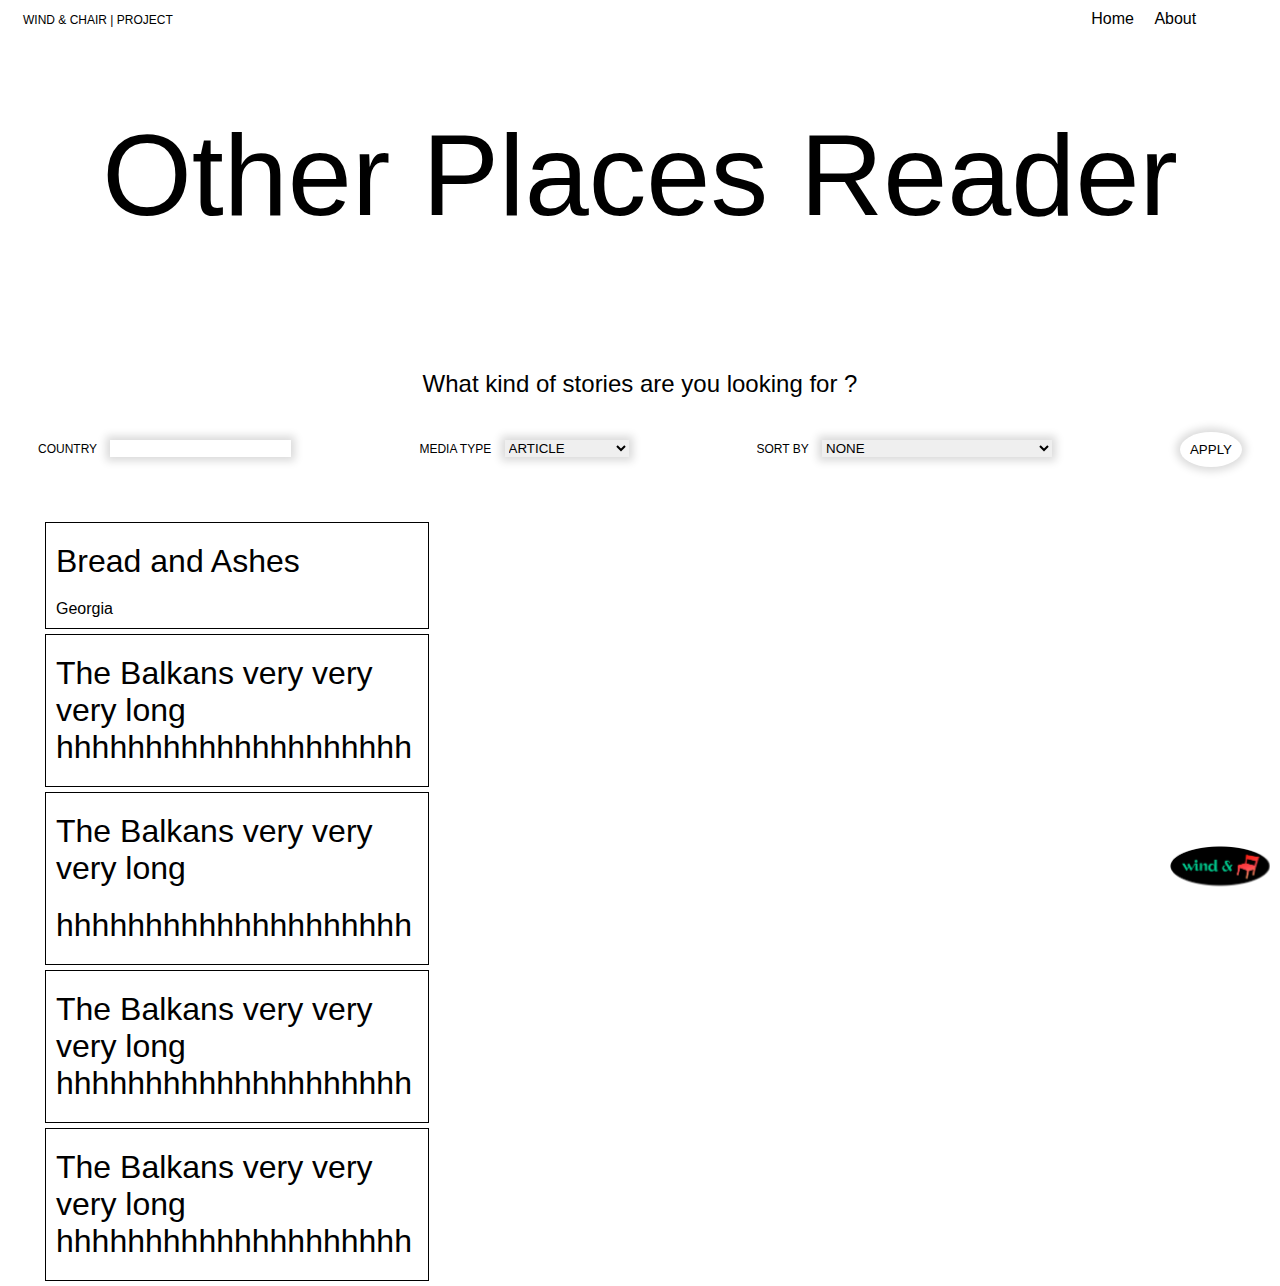
==== index.html @ 9c0546ec "Rename opr-home.html to index.html" ====
<!DOCTYPE html>
<html>


<head>
    <title>Other Places Reader</title>
    <link href="resources/css/webdesignpractice.css" type="text/css" rel="stylesheet">

<body>
    <header>
        <div class="container" id="archive-nav">
            <div class="row">
                <div class="col-xs-6">
                    <small>WIND & CHAIR  |  PROJECT</small>
                </div>
                <div class="col-xs-6">
                    <ul class="right-corner">
                        <li><a href="opr-home.html">Home</a></li>
                        <li><a href="opr-about.html">About</a></li>
                    </ul>
                </div>
            </div>
        </div>
        <div class="archive-title">
            <h1>Other Places Reader</h1>
        </div>
        <div class=logo-button>
            <img src="./resources/abyt-logo-long.png" alt="mini-logo" height=40px>
        </div>
    </header>
    <main>
        <div class="filter-guide">
            <br><h3>What kind of stories are you looking for ?</h3>
        </div>
        <form class="archive-filter">
            <section>
                <label for="filter-country">COUNTRY</label>
                <input type="text" id="filter-country" name="filter-country" list="filter-country-options">
                    <datalist id="filter-country-options">
                        <option value="Georgia"></option>
                        <option value="Algeria"></option>
                        <option value="Russia"></option>
                        <option value="Bosnia and Herzgovina"></option>
                    </datalist>
            </section>            
            <section>
                <label for="filter-media">MEDIA TYPE</label>
                <select name="filter-media">
                    <option value="article">ARTICLE</option>
                    <option value="book">BOOK</option>
                    <option value="magazine">MAGAZINE</option>
                    <option value="website">WEBSITE</option>
                    <option value="photography">PHOTOGRAPHY</option>
                    <option value="video/film">VIDEO/FILM</option>
                </select>
            </section>
            <section>
                <label for="filter-sortby">SORT BY</label>
                <select name="filter-sortby">
                    <option value="no-sorting">NONE</option>
                    <option value="popular-first">POPULAR TO ACADEMIC</option>
                    <option value="academic-first">ACADEMIC TO POPULAR</option>
                    <option value="LIKE">LIKE</option>
                    <option value="new-first">DATE OF PUBLISH: NEW TO OLD</option>
                    <option value="old-first">DATE OF PUBLISH: OLD TO NEW</option>
                </select>
            </section>
            <section>
                <input type="submit" value="APPLY">
            </section>
        </form>                   
        <div class="archive-card-container">
            <div class="archive-card">
               <h2>Bread and Ashes</h2>
               <p> Georgia</p>
            </div>
            <div class="archive-card">
                <div class="archive-card-text">
                    <h2>The Balkans very very very long hhhhhhhhhhhhhhhhhhhh</h2>
                </div>
             </div>
             <div class="archive-card">
                <div class="archive-card-title">
                    <h2>The Balkans very very very long</h2>
                    </div>
                <div class="archive-card-text">
                    <h2>hhhhhhhhhhhhhhhhhhhh</h2>
                </div>
             </div>
             <div class="archive-card">
                <h2>The Balkans very very very long hhhhhhhhhhhhhhhhhhhh</h2>
             </div>
             <div class="archive-card">
                <h2>The Balkans very very very long hhhhhhhhhhhhhhhhhhhh</h2>
             </div>
        </div>

    </main>
    <script
  src="https://code.jquery.com/jquery-3.2.1.min.js"
  integrity="sha256-hwg4gsxgFZhOsEEamdOYGBf13FyQuiTwlAQgxVSNgt4="
  crossorigin="anonymous"></script>
    <script src='./resources/masonry.pkgd.min.js'></script>
    <script>$('.archive-card-container').masonry({
        // options
        percentPosition: true,
        itemSelector: '.archive-card',
      });</script>
</body>
</html>
---- resources/css/webdesignpractice.css ----
* {
    font-family: Arial, Helvetica, sans-serif;
    box-sizing: border-box;
}

html {
    font-size: 16px;
  }

body {
    position: relative;
    top: 32px;
}
/* position-fixed navigation excluded itself out of the main display flow */

h1 {
    font-family: Helvetica;
    font-size: 9vw;
    font-weight: normal;
    text-align: center;
}

h3 {
    font-family: Helvetica;
    font-size: 1.5rem;
    font-weight: normal;
    padding-top: 10px;
    padding-bottom: 10px;
}

h2 {
    font-family: Helvetica;
    font-size: 2rem;
    font-weight: normal;
    padding-top: 10px;
    padding-bottom: 10px;
    margin: 0;
}

p {
    margin: 0;
    padding-top: 10px;
}

small {
    font-size: 0.75rem;
}

.container {
    display: block;
    padding-left: 15px;
    padding-right: 15px;
    padding-top: 10px;
    padding-bottom: 10px;
}

.row {
    display: grid;
    grid-template-columns: repeat(12, 1fr);
    grid-template-rows: auto;
    grid-gap: 20px;
}

.col-xs-12 {
    grid-column: span 12
}
  
.col-xs-11 {
    grid-column: span 11;
}
  
.col-xs-10 {
    grid-column: span 10
}
  
.col-xs-9 {
    grid-column: span 9
  }
  
.col-xs-8 {
    grid-column: span 8
}
  
.col-xs-7 {
    grid-column: span 7
}
  
.col-xs-6 {
    grid-column: span 6
}
  
.col-xs-5 {
  grid-column: span 5
}
  
.col-xs-4 {
    grid-column: span 4
}
  
.col-xs-3 {
    grid-column: span 3
}
  
.col-xs-2 {
    grid-column: span 2
}
  
.col-xs-1 {
    grid-column: span 1
}

.logo-button {
    position: fixed;
    bottom: 10px;
    right: 10px;
    z-index: 10;
}

#archive-nav {
    position: fixed;
    top: 0;
    width: 94%;
    margin: auto;
    background-color: white;
    z-index: 10;
}

.right-corner {
    float: right;
}

.filter-guide {
    text-align: center;
}

ul {
    margin: 0;
}

li {
    display: inline;
    text-align: center;
    padding-left: 16px;
}

a{
    color:black;
    text-decoration: none;
}

.archive-title {
    position: relative;
}

form {
    display: flex;
    margin-bottom: 50px;
    margin-top: 20px;
    padding-left: 10px;
    padding-right: 10px;
    justify-content: space-between;
    font-size: 0.75rem;
}

form section{
    display: inline-block;
    padding-right: 20px;
    padding-left: 20px;
   /* background-color: aquamarine;*/
    vertical-align: bottom;
}

label {
    padding-right: 10px;
}

@media only screen and (max-width: 768px ) {
    form{
        display: block;
    }
    form section{
        display: block;
        padding-bottom: 20px;
        text-align: center;
    }
}

input[type=text] {
    margin: 8px 0;
    border: 0;
    box-shadow:0 0 8px 4px rgba(0,0,0,0.15)
    /*8border-bottom: 1px solid;*/
}

select {
    margin: 8px 0;
    border: 0;
    box-shadow:0 0 8px 4px rgba(0,0,0,0.15)
}

.archive-card-container {
    max-width: 1200px;
    width: 100%;
    margin: auto;
    overflow: hidden;
}

.archive-card {

    border: 1.5px solid black;
    /*box-shadow:0 0 8px 4px rgba(0,0,0,0.15);*/
    width: 32%;
    margin: 5px;
    padding: 10px;
}

@media screen and (max-width: 768px) {
    .archive-card {width: 48%;}
}

@media screen and (max-width: 414px) {
    .archive-card {width: 96%;}
}

.archive-card-title {
}

.archive-card-text{
    word-wrap: break-word;
}

input[type=submit] {

    /* remove default behavior */
    appearance:none;
    -webkit-appearance:none;
  
    /* usual styles */
    padding:10px;
    border:none;
    box-shadow:0 0 8px 4px rgba(0,0,0,0.15);
    background-color: white;
    border-radius: 100%; 
  }

  input[type=text]:focus {
    outline: none;
    box-shadow: 0px 0px 10px rgb(13, 224, 161);
  }
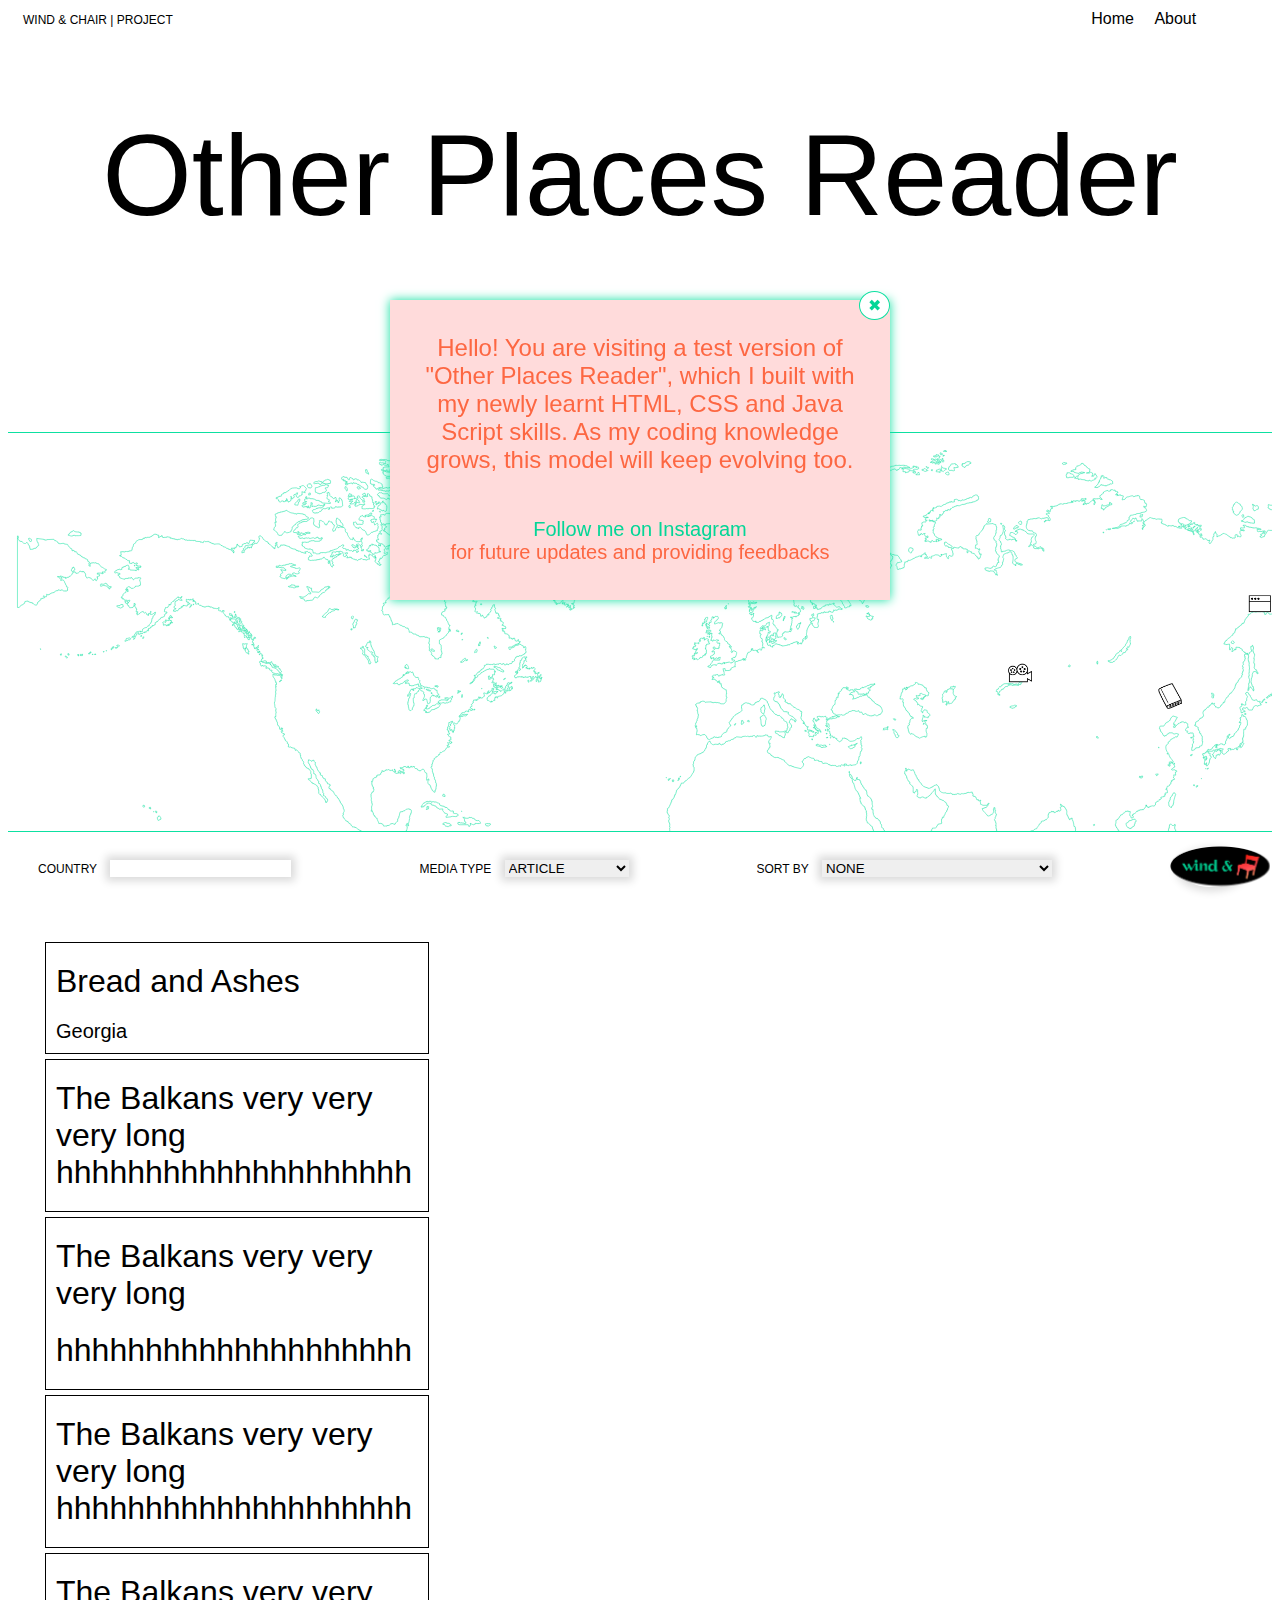
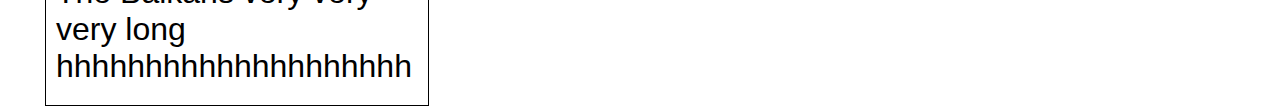
==== commit ed452d8d: "rename" ====
--- a/index.html
+++ b/index.html
@@ -4,7 +4,7 @@
 
 <head>
     <title>Other Places Reader</title>
-    <link href="resources/css/webdesignpractice.css" type="text/css" rel="stylesheet">
+    <link href="./resources/css/webdesignpractice.css" type="text/css" rel="stylesheet">
 
 <body>
     <header>
@@ -24,13 +24,32 @@
         <div class="archive-title">
             <h1>Other Places Reader</h1>
         </div>
+
+        <div id="notice">
+            <a href="#" id="close-button">&#10006;</a>
+            <h3>Hello! You are visiting a test version of "Other Places Reader", which I built with my newly learnt HTML, CSS and Java Script skills. As my coding knowledge grows, this model will keep evolving too.</h3>
+            <p> <a href="https://www.instagram.com/isnotsong">Follow me on Instagram</a>
+                <br>for future updates and providing feedbacks</p>
+        </div>
+
         <div class=logo-button>
             <img src="./resources/abyt-logo-long.png" alt="mini-logo" height=40px>
         </div>
+
     </header>
+
     <main>
         <div class="filter-guide">
             <br><h3>What kind of stories are you looking for ?</h3>
+        </div>
+        <div class="archive-map">
+            <div class="map-wrapper">
+            <img src="./resources/WORLDMAP-ABYT_MACDADDY-WORLD.svg" alt="world-map" height="1000px">
+            <img class="map-marker" src="./resources/mapmarker-04.png" height="20px" style="top:160px; right:0px;">
+            <img class="map-marker" src="./resources/mapmarker-03.png" height="20px" style="top:230px; right:240px;">
+            <img class="map-marker" src="./resources/mapmarker-book.png" height="26px" style="top:250px; right:90px;">
+            <img class="map-marker" src="./resources/mapmarker-image.png" height="20px" style="top:320px; right:-100px;">
+            </div>
         </div>
         <form class="archive-filter">
             <section>
@@ -96,6 +115,7 @@
         </div>
 
     </main>
+    <script src="./resources/aby-script.js"></script> 
     <script
   src="https://code.jquery.com/jquery-3.2.1.min.js"
   integrity="sha256-hwg4gsxgFZhOsEEamdOYGBf13FyQuiTwlAQgxVSNgt4="
@@ -107,4 +127,4 @@
         itemSelector: '.archive-card',
       });</script>
 </body>
-</html>
+</html>--- a/resources/css/webdesignpractice.css
+++ b/resources/css/webdesignpractice.css
@@ -40,10 +40,60 @@
 p {
     margin: 0;
     padding-top: 10px;
+    font-size: 1.25rem;
 }
 
 small {
     font-size: 0.75rem;
+}
+
+#notice {
+    display: block;
+    height: 300px;
+    width: 500px;
+    background-color: rgb(255, 219, 219);
+    color: rgb(253, 103, 66);
+    text-align: center;
+    padding: 0px 20px 30px;
+    z-index: 10;
+    position: fixed;
+    top: 50%;
+    left: 50%;
+    transform: translate(-50%, -50%);
+    box-shadow: 0px 0px 10px rgb(13, 224, 161);
+
+}
+
+#close-button {
+    position: absolute;
+    background-color: white;
+    padding: 4px 8px;
+    right: 0;
+    margin-left: -10px;
+    margin-top: -9px;
+    border-radius: 50%;
+    border: 1px solid rgb(13, 224, 161);
+    color: white;
+}
+
+#notice a {
+    color: rgb(4, 214, 151);
+}
+
+.archive-map {
+    overflow: scroll;
+    height: 400px;
+    border-top: 1px solid rgb(13, 224, 161);
+    border-bottom: 1px solid rgb(13, 224, 161);
+    margin: 20px 0;
+}
+
+.map-wrapper {
+    position: relative;
+}
+
+.map-marker {
+    position: absolute;
 }
 
 .container {
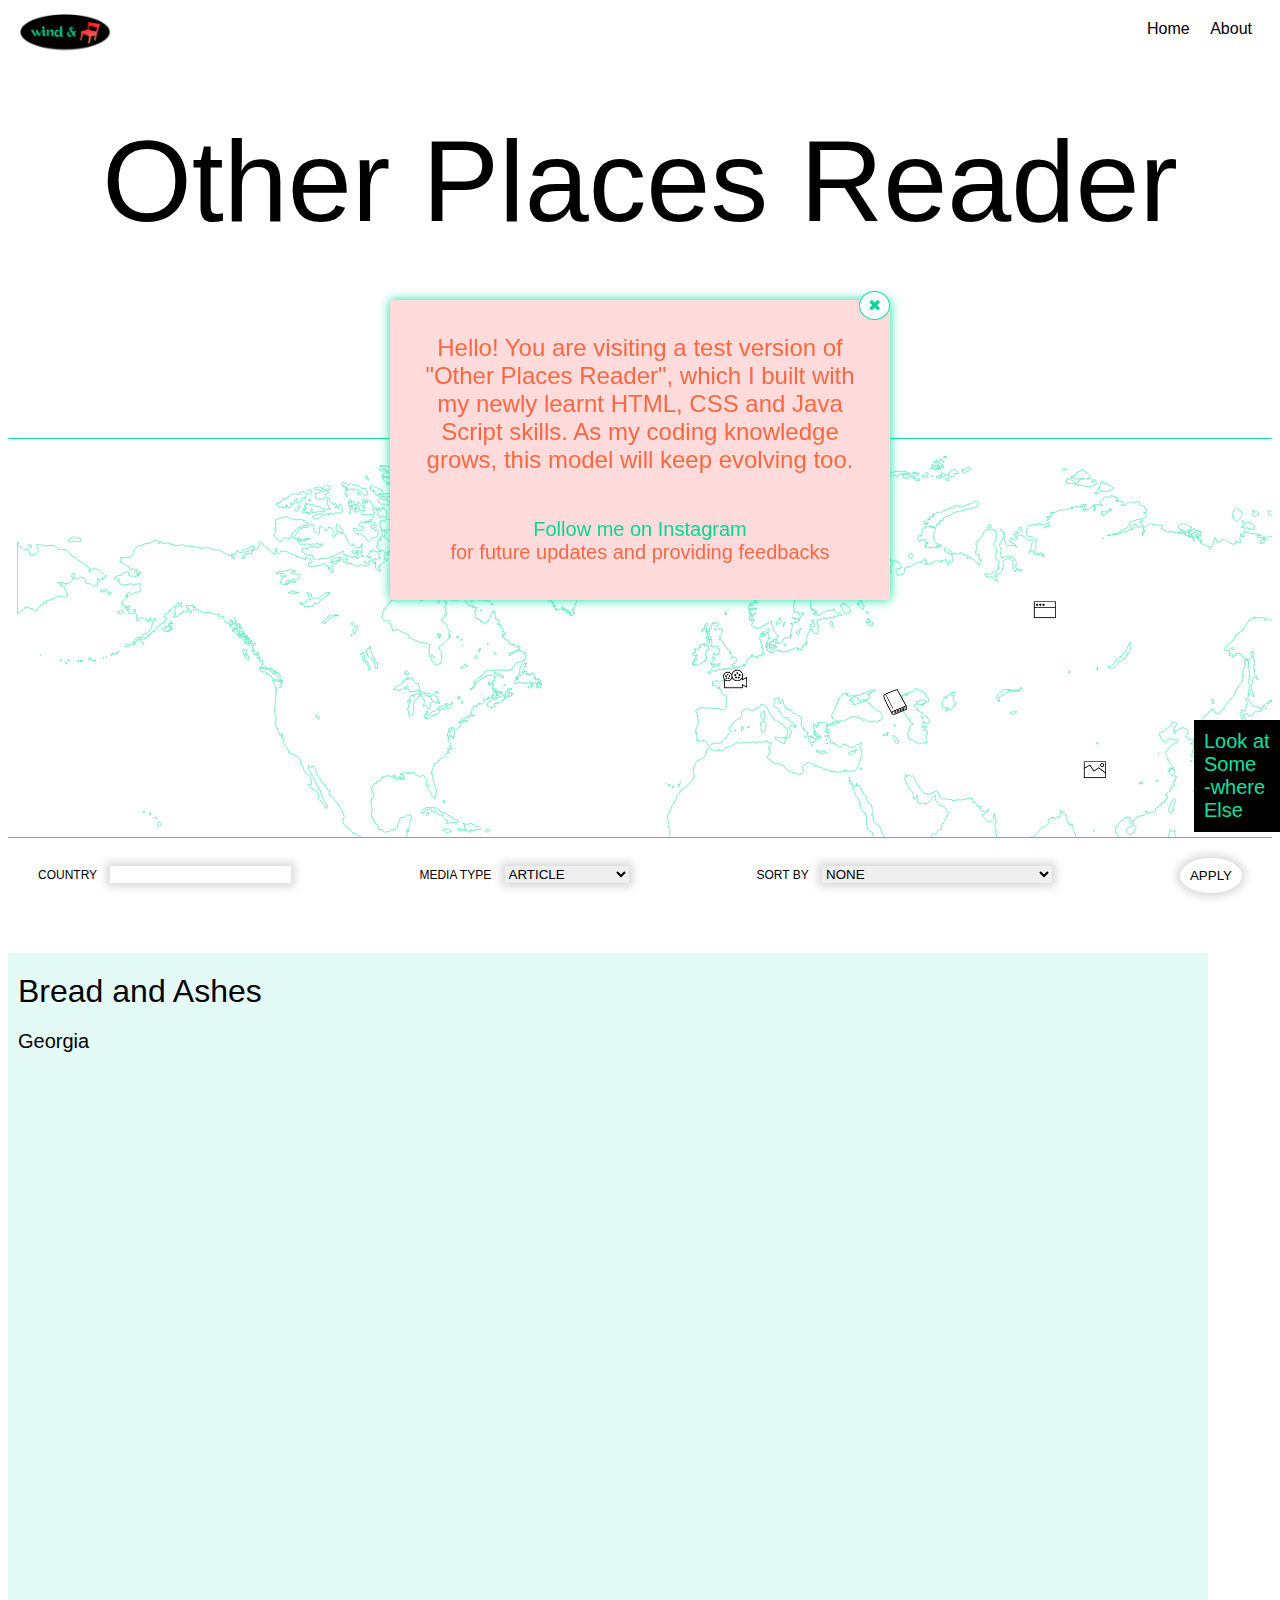
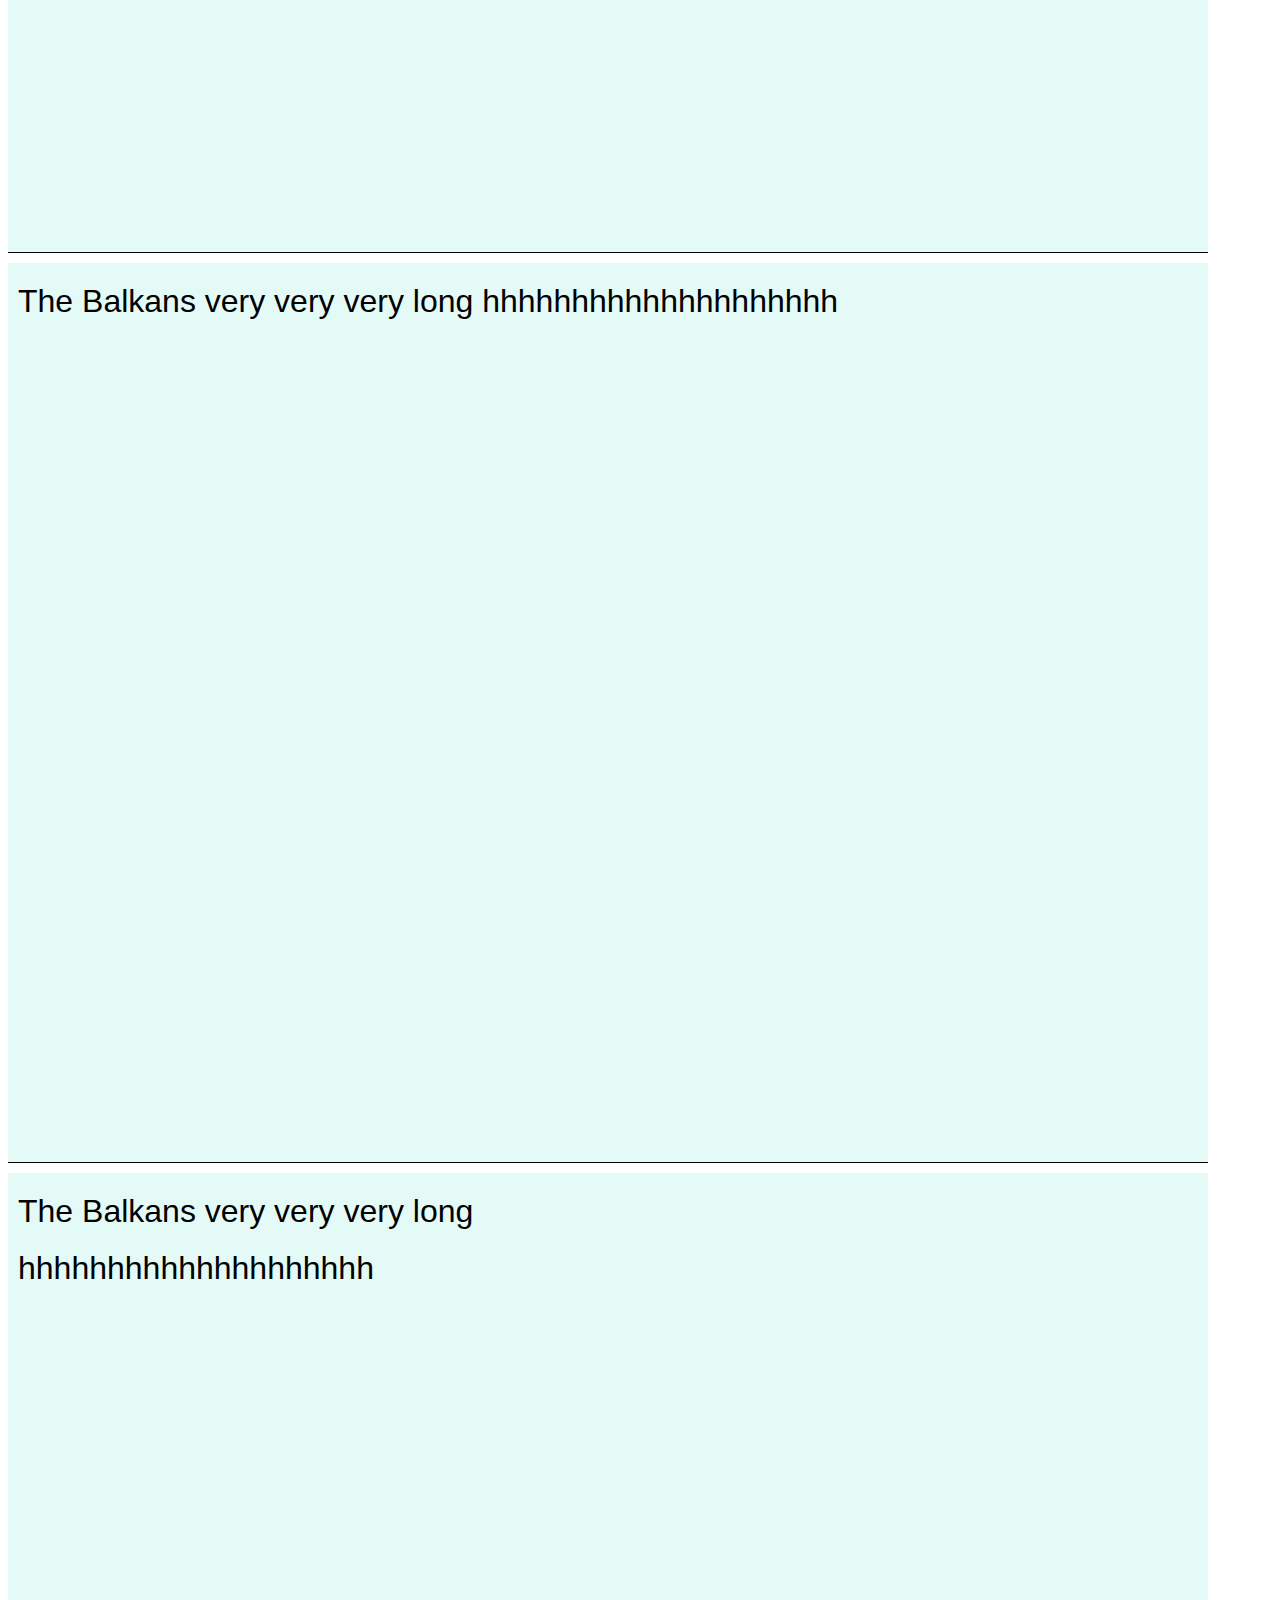
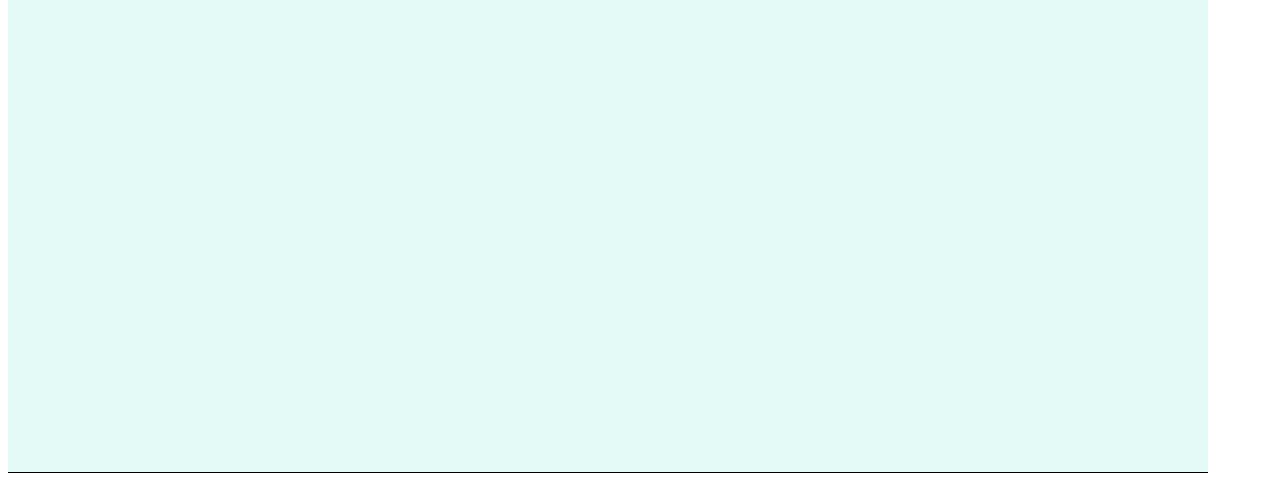
==== commit 48d1fee5: "sidebar" ====
--- a/index.html
+++ b/index.html
@@ -7,20 +7,19 @@
     <link href="./resources/css/webdesignpractice.css" type="text/css" rel="stylesheet">
 
 <body>
+
     <header>
-        <div class="container" id="archive-nav">
-            <div class="row">
-                <div class="col-xs-6">
-                    <small>WIND & CHAIR  |  PROJECT</small>
-                </div>
-                <div class="col-xs-6">
-                    <ul class="right-corner">
-                        <li><a href="opr-home.html">Home</a></li>
-                        <li><a href="opr-about.html">About</a></li>
-                    </ul>
-                </div>
-            </div>
+        <div id=logo-button>
+            <img src="./resources/abyt-logo-long.png" alt="mini-logo" height=36px>
         </div>
+        
+        <div class="archive-nav">
+            <ul>
+                <li><a href="opr-home.html">Home</a></li>
+                <li><a href="opr-about.html">About</a></li>
+            </ul>
+        </div>
+
         <div class="archive-title">
             <h1>Other Places Reader</h1>
         </div>
@@ -30,11 +29,7 @@
             <h3>Hello! You are visiting a test version of "Other Places Reader", which I built with my newly learnt HTML, CSS and Java Script skills. As my coding knowledge grows, this model will keep evolving too.</h3>
             <p> <a href="https://www.instagram.com/isnotsong">Follow me on Instagram</a>
                 <br>for future updates and providing feedbacks</p>
-        </div>
-
-        <div class=logo-button>
-            <img src="./resources/abyt-logo-long.png" alt="mini-logo" height=40px>
-        </div>
+        </div> 
 
     </header>
 
@@ -45,10 +40,10 @@
         <div class="archive-map">
             <div class="map-wrapper">
             <img src="./resources/WORLDMAP-ABYT_MACDADDY-WORLD.svg" alt="world-map" height="1000px">
-            <img class="map-marker" src="./resources/mapmarker-04.png" height="20px" style="top:160px; right:0px;">
-            <img class="map-marker" src="./resources/mapmarker-03.png" height="20px" style="top:230px; right:240px;">
-            <img class="map-marker" src="./resources/mapmarker-book.png" height="26px" style="top:250px; right:90px;">
-            <img class="map-marker" src="./resources/mapmarker-image.png" height="20px" style="top:320px; right:-100px;">
+            <img class="map-marker" src="./resources/mapmarker-web.png" height="20px" style="top:160px; right:400px;">
+            <img class="map-marker" src="./resources/mapmarker-film.png" height="20px" style="top:230px; left:715px;">
+            <img class="map-marker" src="./resources/mapmarker-book.png" height="26px" style="top:250px; right:550px;">
+            <img class="map-marker" src="./resources/mapmarker-image.png" height="20px" style="top:320px; right:350px;">
             </div>
         </div>
         <form class="archive-filter">
@@ -87,17 +82,30 @@
             <section>
                 <input type="submit" value="APPLY">
             </section>
-        </form>                   
+        </form>  
+
+        <div id="side-home" class="toggle">
+            <div class="side-home">
+                <h2>Other Places Reader</h2>
+            </div>
+            <div id="side-home-bookmark">
+                <p>Look at Some<br>-where Else</p>
+            </div>
+        </div>
+
         <div class="archive-card-container">
+
             <div class="archive-card">
                <h2>Bread and Ashes</h2>
                <p> Georgia</p>
             </div>
+
             <div class="archive-card">
                 <div class="archive-card-text">
                     <h2>The Balkans very very very long hhhhhhhhhhhhhhhhhhhh</h2>
                 </div>
              </div>
+
              <div class="archive-card">
                 <div class="archive-card-title">
                     <h2>The Balkans very very very long</h2>
@@ -106,12 +114,7 @@
                     <h2>hhhhhhhhhhhhhhhhhhhh</h2>
                 </div>
              </div>
-             <div class="archive-card">
-                <h2>The Balkans very very very long hhhhhhhhhhhhhhhhhhhh</h2>
-             </div>
-             <div class="archive-card">
-                <h2>The Balkans very very very long hhhhhhhhhhhhhhhhhhhh</h2>
-             </div>
+
         </div>
 
     </main>
@@ -120,11 +123,20 @@
   src="https://code.jquery.com/jquery-3.2.1.min.js"
   integrity="sha256-hwg4gsxgFZhOsEEamdOYGBf13FyQuiTwlAQgxVSNgt4="
   crossorigin="anonymous"></script>
-    <script src='./resources/masonry.pkgd.min.js'></script>
+
+  <script>
+      function toggle() {
+   $("#side-home").toggleClass("toggle") 
+    }
+    $("#side-home-bookmark").on("click", toggle);
+
+  </script>
+
+   <!---- <script src='./resources/masonry.pkgd.min.js'></script>
     <script>$('.archive-card-container').masonry({
         // options
         percentPosition: true,
         itemSelector: '.archive-card',
-      });</script>
+      });</script> --->
 </body>
 </html>--- a/resources/css/webdesignpractice.css
+++ b/resources/css/webdesignpractice.css
@@ -7,10 +7,6 @@
     font-size: 16px;
   }
 
-body {
-    position: relative;
-    top: 32px;
-}
 /* position-fixed navigation excluded itself out of the main display flow */
 
 h1 {
@@ -61,6 +57,7 @@
     left: 50%;
     transform: translate(-50%, -50%);
     box-shadow: 0px 0px 10px rgb(13, 224, 161);
+    z-index: 11;
 
 }
 
@@ -90,10 +87,48 @@
 
 .map-wrapper {
     position: relative;
+    width: 1449px;
+    height: 1000px;
 }
 
 .map-marker {
     position: absolute;
+}
+
+#side-home {
+    display: block;
+    position: fixed;
+    top: 0;
+    right:0;
+    z-index: 10;
+    transform: translate3d(0,0,0);
+    transition: 300ms transform ease-in-out;
+}
+
+.toggle#side-home {
+    transform: translate3d(360px,0,0);
+}
+
+.side-home {
+    position: absolute;
+    top: 0;
+    right:0;
+    height: 100vh;
+    width: 360px;
+    background-color: rgb(154, 231, 195);
+    padding: 20px 14px;
+}
+
+#side-home-bookmark {
+    position: absolute;
+    top: 80vh;
+    right: 360px;
+    height: 112px;
+    width: 86px;
+    background-color: black;
+    color: rgb(13, 224, 161);
+    padding: 0px 10px;
+    word-wrap: break-word;
 }
 
 .container {
@@ -159,24 +194,24 @@
     grid-column: span 1
 }
 
-.logo-button {
+#logo-button {
     position: fixed;
-    bottom: 10px;
-    right: 10px;
+    top: 14px;
+    left: 20px;
+    margin-right:20px;
+    vertical-align: sub;
     z-index: 10;
 }
 
-#archive-nav {
-    position: fixed;
-    top: 0;
-    width: 94%;
-    margin: auto;
-    background-color: white;
-    z-index: 10;
-}
-
-.right-corner {
-    float: right;
+.archive-nav {
+    display: block;
+    text-align:right;
+    margin: 20px 20px;
+}
+
+.archive-title {
+    position: relative;
+    margin: 0 auto;
 }
 
 .filter-guide {
@@ -196,10 +231,6 @@
 a{
     color:black;
     text-decoration: none;
-}
-
-.archive-title {
-    position: relative;
 }
 
 form {
@@ -251,29 +282,27 @@
 .archive-card-container {
     max-width: 1200px;
     width: 100%;
-    margin: auto;
+    margin: 0 0;
     overflow: hidden;
 }
 
 .archive-card {
-
-    border: 1.5px solid black;
-    /*box-shadow:0 0 8px 4px rgba(0,0,0,0.15);*/
-    width: 32%;
-    margin: 5px;
+    border-bottom: 1.5px solid black;
+    background-color: rgb(228, 250, 246);
+    width: 100%;
+    margin: 10px 0;
     padding: 10px;
-}
-
-@media screen and (max-width: 768px) {
+    height: 100vh;
+}
+
+/*@media screen and (max-width: 768px) {
     .archive-card {width: 48%;}
 }
 
 @media screen and (max-width: 414px) {
     .archive-card {width: 96%;}
-}
-
-.archive-card-title {
-}
+}*/
+
 
 .archive-card-text{
     word-wrap: break-word;
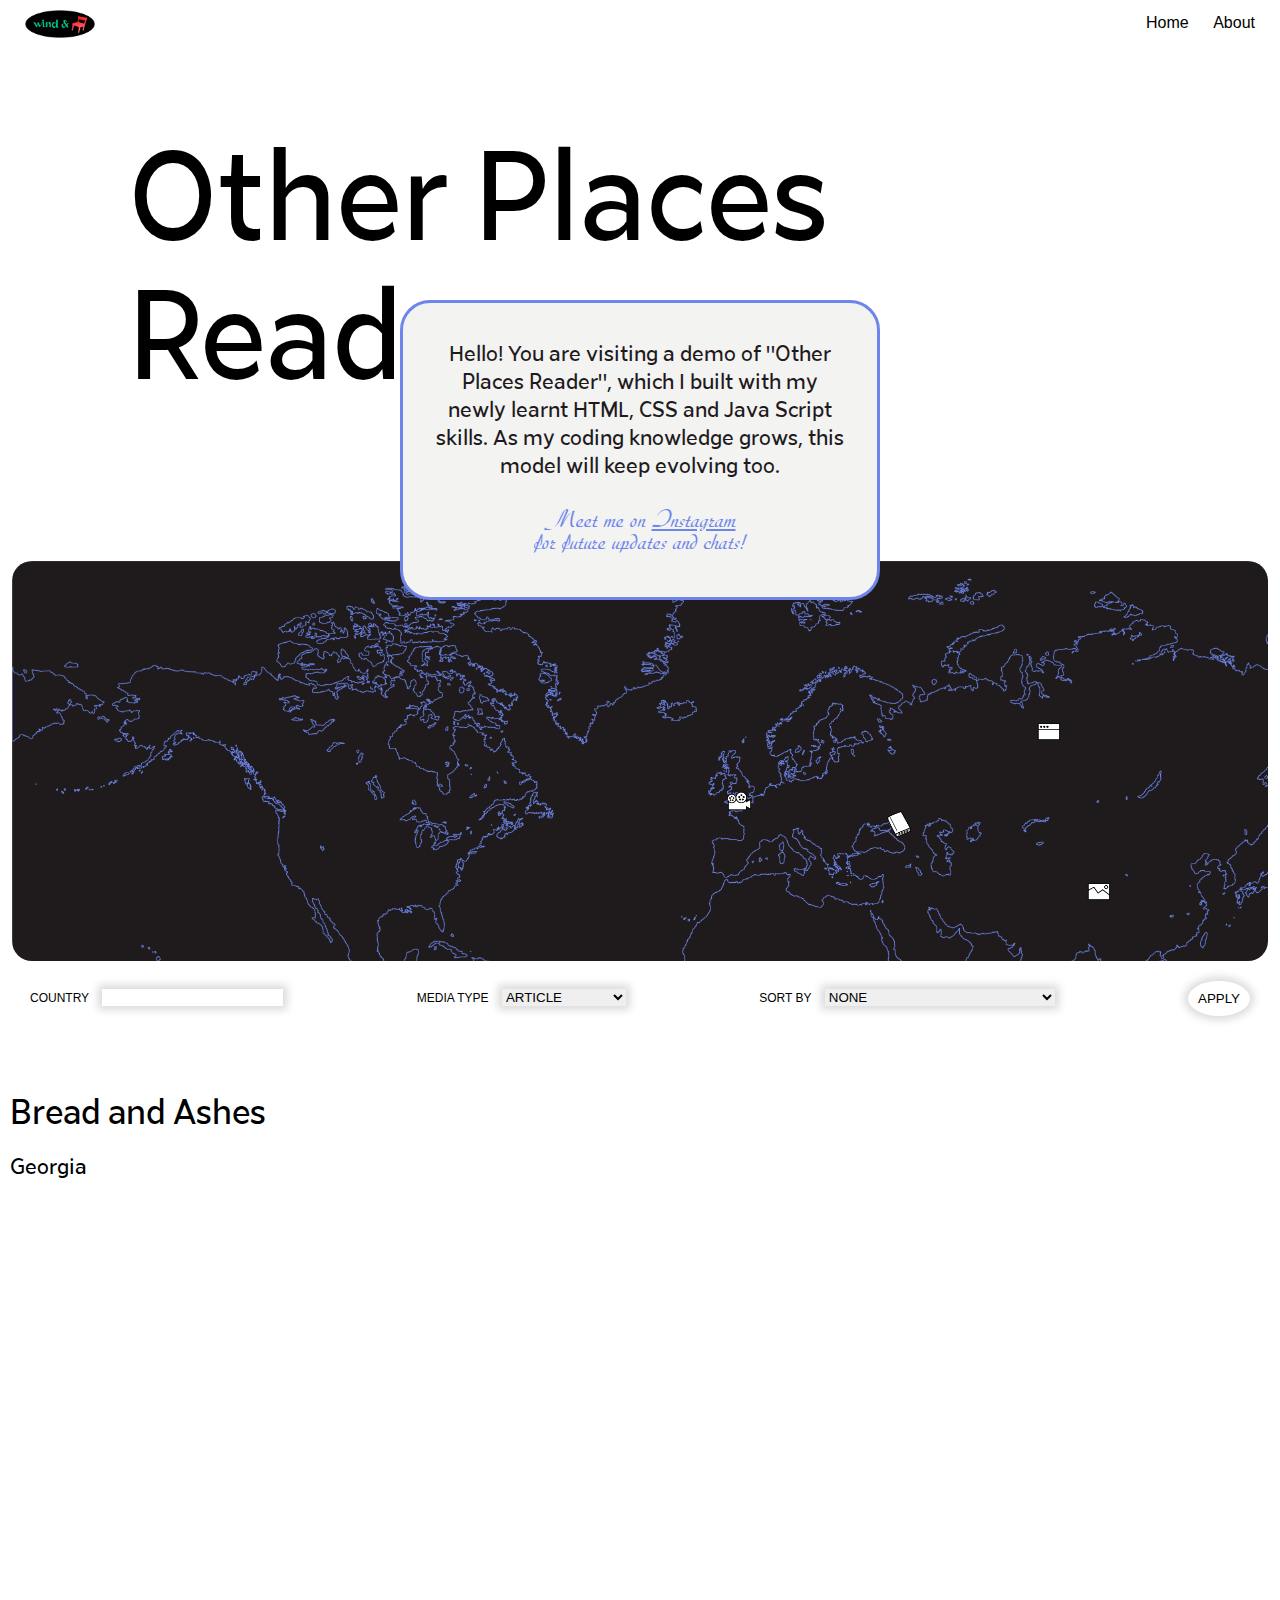
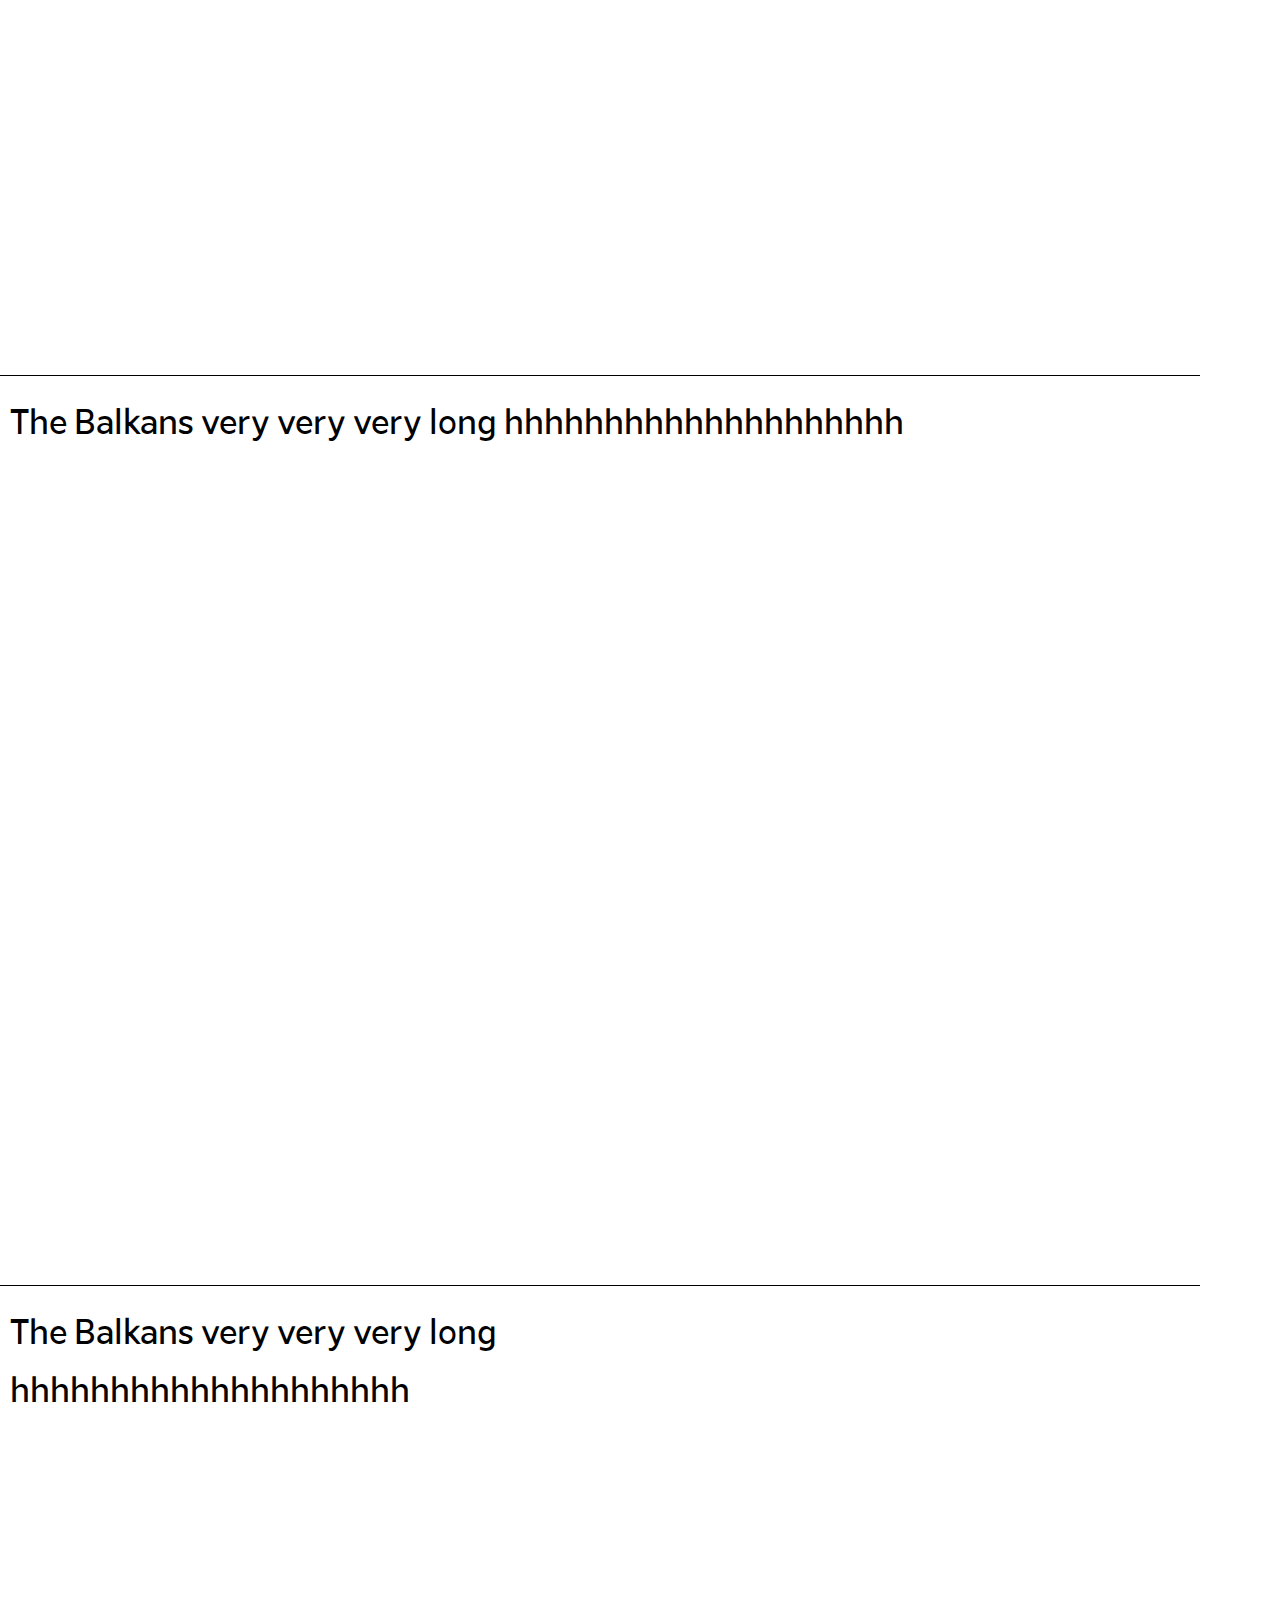
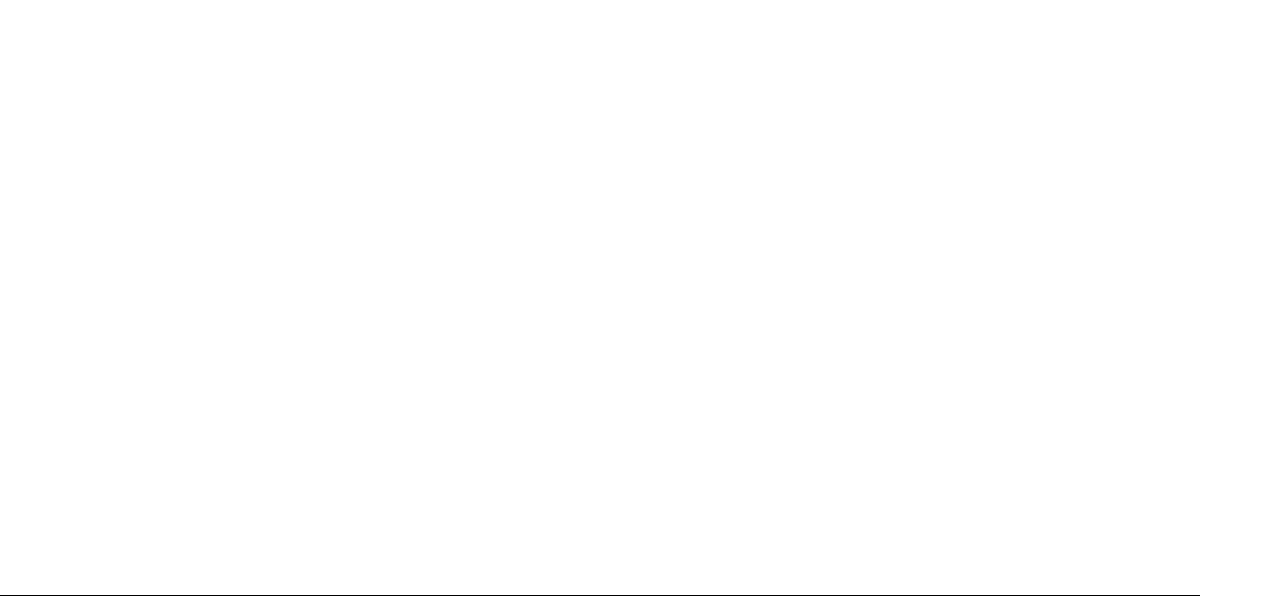
==== commit e1ad74fd: "Mon" ====
--- a/index.html
+++ b/index.html
@@ -4,31 +4,37 @@
 
 <head>
     <title>Other Places Reader</title>
+    <link rel="stylesheet" type="text/css" href="./resources/Other_Places_Reader.css">
     <link href="./resources/css/webdesignpractice.css" type="text/css" rel="stylesheet">
+    <link rel="stylesheet" type="text/css" href="./resources/style.css">
 
 <body>
 
     <header>
-        <div id=logo-button>
-            <img src="./resources/abyt-logo-long.png" alt="mini-logo" height=36px>
-        </div>
-        
-        <div class="archive-nav">
-            <ul>
-                <li><a href="opr-home.html">Home</a></li>
-                <li><a href="opr-about.html">About</a></li>
-            </ul>
+        <div class="container">
+            <div class="row">
+                <div class="col-xs-6">
+                    <div id=logo-button>
+                        <img src="./resources/abyt-logo-long.png" alt="mini-logo" height=28px>
+                    </div>
+                </div>
+                <div class="col-xs-6">
+                    <ul class="archive-nav">
+                        <li><a href="opr-home.html">Home</a></li>
+                        <li><a href="opr-about.html">About</a></li>
+                    </ul>
+                </div>
+            </div>
         </div>
 
         <div class="archive-title">
-            <h1>Other Places Reader</h1>
+            <h1>Other Places<br>Reader</h1>
         </div>
 
         <div id="notice">
-            <a href="#" id="close-button">&#10006;</a>
-            <h3>Hello! You are visiting a test version of "Other Places Reader", which I built with my newly learnt HTML, CSS and Java Script skills. As my coding knowledge grows, this model will keep evolving too.</h3>
-            <p> <a href="https://www.instagram.com/isnotsong">Follow me on Instagram</a>
-                <br>for future updates and providing feedbacks</p>
+            <p>Hello! You are visiting a demo of "Other Places Reader", which I built with my newly learnt HTML, CSS and Java Script skills. As my coding knowledge grows, this model will keep evolving too.</p>
+            <div style="font-family: Diskus RomanItalic; font-size: 1.6rem; color:rgb(110, 134, 235); padding-top: 20px;">Meet me on <a href="https://www.instagram.com/isnotsong" target="_blank">Instagram</a>
+                <br>for future updates and chats!</div>
         </div> 
 
     </header>
@@ -39,7 +45,7 @@
         </div>
         <div class="archive-map">
             <div class="map-wrapper">
-            <img src="./resources/WORLDMAP-ABYT_MACDADDY-WORLD.svg" alt="world-map" height="1000px">
+            <img src="./resources/WORLDMAP-ABYT_MACDADDY-WORLD.jpg" alt="world-map" height="1000px">
             <img class="map-marker" src="./resources/mapmarker-web.png" height="20px" style="top:160px; right:400px;">
             <img class="map-marker" src="./resources/mapmarker-film.png" height="20px" style="top:230px; left:715px;">
             <img class="map-marker" src="./resources/mapmarker-book.png" height="26px" style="top:250px; right:550px;">
@@ -85,15 +91,15 @@
         </form>  
 
         <div id="side-home" class="toggle">
-            <div class="side-home">
-                <h2>Other Places Reader</h2>
+            <div class="side-home-bar">
+                <h2>Other Places<br>Reader</h2>
             </div>
             <div id="side-home-bookmark">
-                <p>Look at Some<br>-where Else</p>
+                <div style="font-family: Arthura-Italic; font-size:1.25rem;">Look at Some<br>-where Else</div>
             </div>
         </div>
 
-        <div class="archive-card-container">
+        <div id="archive-card-container">
 
             <div class="archive-card">
                <h2>Bread and Ashes</h2>
@@ -125,18 +131,29 @@
   crossorigin="anonymous"></script>
 
   <script>
-      function toggle() {
+    
+    function toggle() {
    $("#side-home").toggleClass("toggle") 
     }
     $("#side-home-bookmark").on("click", toggle);
 
+    var topOfCards = $("#archive-card-container").offset().top;
+
+    $(window).scroll(function() {
+    if ($(window).scrollTop() > (topOfCards)) {
+        $("#side-home").fadeIn('fast', 'swing');
+    } else {
+        $("#side-home").fadeOut('fast', 'swing');
+    }
+    }); 
+
+    $(document).click(function(e) {
+    if (e.target.id != 'notice' && !$('#notice').find(e.target).length) {
+        $("#notice").hide();
+    }
+    });
+
   </script>
 
-   <!---- <script src='./resources/masonry.pkgd.min.js'></script>
-    <script>$('.archive-card-container').masonry({
-        // options
-        percentPosition: true,
-        itemSelector: '.archive-card',
-      });</script> --->
 </body>
 </html>--- a/resources/Other_Places_Reader.css
+++ b/resources/Other_Places_Reader.css
@@ -0,0 +1,70 @@
+/**
+ * @license
+ * MyFonts Webfont Build ID 3914041, 2020-06-14T20:29:00-0400
+ * 
+ * The fonts listed in this notice are subject to the End User License
+ * Agreement(s) entered into by the website owner. All other parties are 
+ * explicitly restricted from using the Licensed Webfonts(s).
+ * 
+ * You may obtain a valid license at the URLs below.
+ * 
+ * Webfont: Arthura-Light by Seniors Studio
+ * URL: https://www.myfonts.com/fonts/seniors-studio/arthura/light/
+ * 
+ * Webfont: Arthura-LightItalic by Seniors Studio
+ * URL: https://www.myfonts.com/fonts/seniors-studio/arthura/light-italic/
+ * 
+ * Webfont: Arthura-Italic by Seniors Studio
+ * URL: https://www.myfonts.com/fonts/seniors-studio/arthura/italic/
+ * 
+ * Webfont: Arthura-Regular by Seniors Studio
+ * URL: https://www.myfonts.com/fonts/seniors-studio/arthura/regular/
+ * 
+ * Webfont: Arthura-Medium by Seniors Studio
+ * URL: https://www.myfonts.com/fonts/seniors-studio/arthura/medium/
+ * 
+ * Webfont: Arthura-MediumItalic by Seniors Studio
+ * URL: https://www.myfonts.com/fonts/seniors-studio/arthura/medium-italic/
+ * 
+ * Webfont: Arthura-Bold by Seniors Studio
+ * URL: https://www.myfonts.com/fonts/seniors-studio/arthura/bold/
+ * 
+ * 
+ * Webfonts copyright: Copyright (c) 2018 by Seniors Studio. All rights reserved.&amp;#x000A;
+ * 
+ * © 2020 MyFonts Inc
+*/
+
+
+/* @import must be at top of file, otherwise CSS will not work */
+@import url("//hello.myfonts.net/count/3bb939");
+  
+@font-face {
+  font-family: 'Arthura-Medium';
+  src: url('webFonts/Arthura-Medium/font.woff2') format('woff2'), url('webFonts/Arthura-Medium/font.woff') format('woff');
+}
+@font-face {
+  font-family: 'Arthura-Light';
+  src: url('webFonts/Arthura-Light/font.woff2') format('woff2'), url('webFonts/Arthura-Light/font.woff') format('woff');
+}
+@font-face {
+  font-family: 'Arthura-LightItalic';
+  src: url('webFonts/Arthura-LightItalic/font.woff2') format('woff2'), url('webFonts/Arthura-LightItalic/font.woff') format('woff');
+}
+@font-face {
+  font-family: 'Arthura-Regular';
+  src: url('webFonts/Arthura-Regular/font.woff2') format('woff2'), url('webFonts/Arthura-Regular/font.woff') format('woff');
+}
+@font-face {
+  font-family: 'Arthura-Bold';
+  src: url('webFonts/Arthura-Bold/font.woff2') format('woff2'), url('webFonts/Arthura-Bold/font.woff') format('woff');
+}
+@font-face {
+  font-family: 'Arthura-Italic';
+  src: url('webFonts/Arthura-Italic/font.woff2') format('woff2'), url('webFonts/Arthura-Italic/font.woff') format('woff');
+}
+@font-face {
+  font-family: 'Arthura-MediumItalic';
+  src: url('webFonts/Arthura-MediumItalic/font.woff2') format('woff2'), url('webFonts/Arthura-MediumItalic/font.woff') format('woff');
+}
+
--- a/resources/css/webdesignpractice.css
+++ b/resources/css/webdesignpractice.css
@@ -7,25 +7,31 @@
     font-size: 16px;
   }
 
+body {
+    margin: 0;
+}
+
 /* position-fixed navigation excluded itself out of the main display flow */
 
 h1 {
-    font-family: Helvetica;
+    font-family: Arthura-Regular;
     font-size: 9vw;
     font-weight: normal;
-    text-align: center;
+    text-align: left;
+    padding-left: 10vw;
 }
 
 h3 {
-    font-family: Helvetica;
-    font-size: 1.5rem;
+    font-family: Diskus RomanItalic;
+    font-size: 2rem;
     font-weight: normal;
+    margin: 0;
     padding-top: 10px;
     padding-bottom: 10px;
 }
 
 h2 {
-    font-family: Helvetica;
+    font-family: Arthura-Regular;;
     font-size: 2rem;
     font-weight: normal;
     padding-top: 10px;
@@ -34,55 +40,47 @@
 }
 
 p {
+    font-family: Arthura-Regular;
     margin: 0;
     padding-top: 10px;
     font-size: 1.25rem;
+    line-height: 1.4;
 }
 
 small {
+    font-family: Arthura-Regular;
     font-size: 0.75rem;
 }
 
 #notice {
     display: block;
     height: 300px;
-    width: 500px;
-    background-color: rgb(255, 219, 219);
-    color: rgb(253, 103, 66);
+    width: 480px;
+    background-color: rgb(243, 243, 242);
+    color: rgb(31, 27, 29);
     text-align: center;
-    padding: 0px 20px 30px;
-    z-index: 10;
+    padding: 28px 30px 28px 30px;
+    border-radius: 30px;
+    border: 3px solid rgb(110, 134, 235);
     position: fixed;
     top: 50%;
     left: 50%;
     transform: translate(-50%, -50%);
-    box-shadow: 0px 0px 10px rgb(13, 224, 161);
     z-index: 11;
-
-}
-
-#close-button {
-    position: absolute;
-    background-color: white;
-    padding: 4px 8px;
-    right: 0;
-    margin-left: -10px;
-    margin-top: -9px;
-    border-radius: 50%;
-    border: 1px solid rgb(13, 224, 161);
-    color: white;
 }
 
 #notice a {
-    color: rgb(4, 214, 151);
+    color: rgb(110, 134, 235);
+    text-decoration: underline;
+    font-family: Diskus RomanItalic;
+    line-height: 1.3;
 }
 
 .archive-map {
     overflow: scroll;
     height: 400px;
-    border-top: 1px solid rgb(13, 224, 161);
-    border-bottom: 1px solid rgb(13, 224, 161);
-    margin: 20px 0;
+    margin: 20px 12px;
+    border-radius: 20px;
 }
 
 .map-wrapper {
@@ -96,20 +94,21 @@
 }
 
 #side-home {
-    display: block;
+    display: none;
     position: fixed;
     top: 0;
-    right:0;
+    right:-360px;
+    height: 100vh;
     z-index: 10;
-    transform: translate3d(0,0,0);
+    /*transform: translate3d(0,0,0);*/
     transition: 300ms transform ease-in-out;
 }
 
 .toggle#side-home {
-    transform: translate3d(360px,0,0);
-}
-
-.side-home {
+    transform: translate3d(-360px,0,0);
+}
+
+.side-home-bar {
     position: absolute;
     top: 0;
     right:0;
@@ -121,13 +120,14 @@
 
 #side-home-bookmark {
     position: absolute;
-    top: 80vh;
+    bottom: 20px;
     right: 360px;
-    height: 112px;
-    width: 86px;
-    background-color: black;
-    color: rgb(13, 224, 161);
-    padding: 0px 10px;
+    height: 116px;
+    width: 100px;
+    background-color: rgb(255, 66, 23);
+    color: rgb(245, 237, 199);
+    border-radius: 10px 0 0 10px;
+    padding: 14px;
     word-wrap: break-word;
 }
 
@@ -195,18 +195,15 @@
 }
 
 #logo-button {
-    position: fixed;
-    top: 14px;
-    left: 20px;
-    margin-right:20px;
-    vertical-align: sub;
-    z-index: 10;
+    text-align: left;
+    margin-left: 10px;
 }
 
 .archive-nav {
     display: block;
     text-align:right;
-    margin: 20px 20px;
+    margin-top: 4px;
+    margin-right: 10px;
 }
 
 .archive-title {
@@ -218,14 +215,10 @@
     text-align: center;
 }
 
-ul {
-    margin: 0;
-}
-
 li {
     display: inline;
     text-align: center;
-    padding-left: 16px;
+    padding-left: 20px;
 }
 
 a{
@@ -279,7 +272,7 @@
     box-shadow:0 0 8px 4px rgba(0,0,0,0.15)
 }
 
-.archive-card-container {
+#archive-card-container {
     max-width: 1200px;
     width: 100%;
     margin: 0 0;
@@ -288,7 +281,6 @@
 
 .archive-card {
     border-bottom: 1.5px solid black;
-    background-color: rgb(228, 250, 246);
     width: 100%;
     margin: 10px 0;
     padding: 10px;
--- a/resources/style.css
+++ b/resources/style.css
@@ -0,0 +1,16 @@
+/* #### Generated By: http://www.cufonfonts.com #### */
+
+@font-face {
+font-family: 'Diskus RomanItalic';
+font-style: normal;
+font-weight: normal;
+src: local('Diskus RomanItalic'), url('Diskus.woff') format('woff');
+}
+
+
+@font-face {
+font-family: 'Diskus BQ Regular';
+font-style: normal;
+font-weight: normal;
+src: local('Diskus BQ Regular'), url('DiskusBQRegular.woff') format('woff');
+}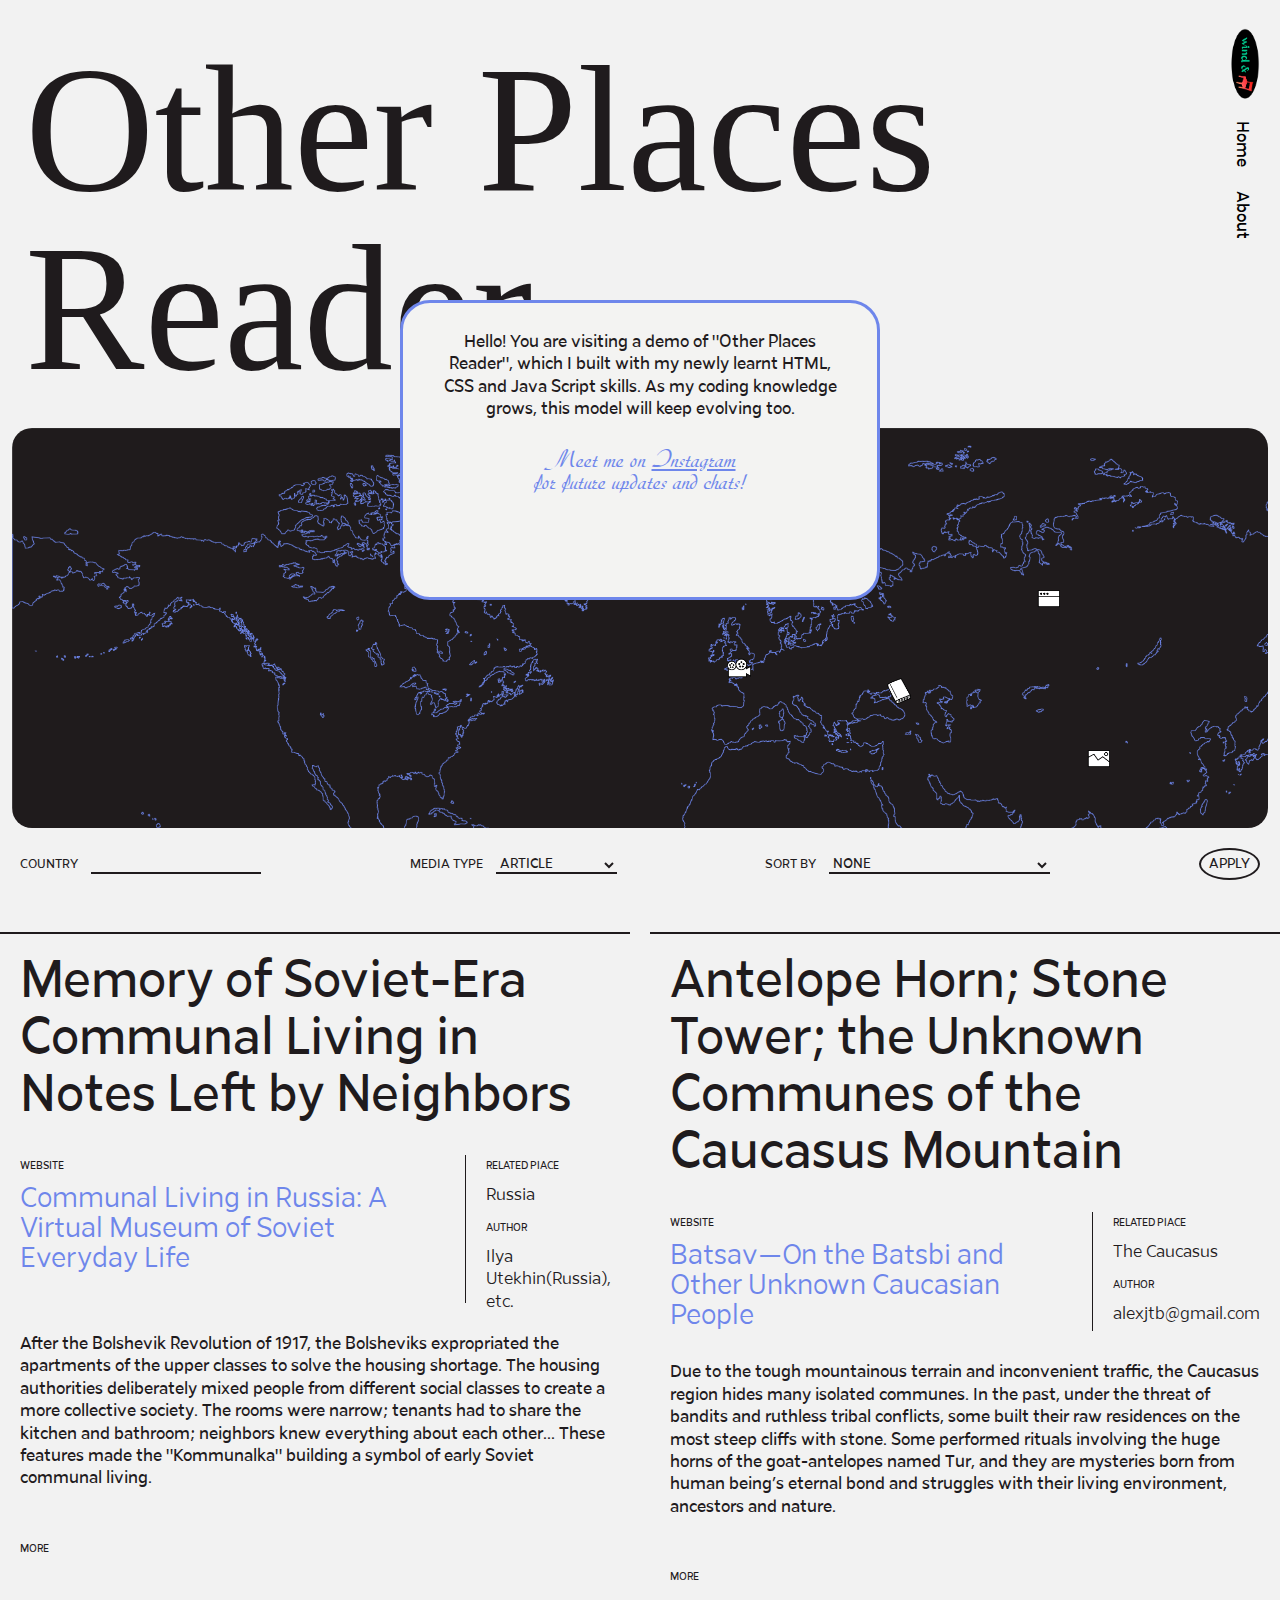
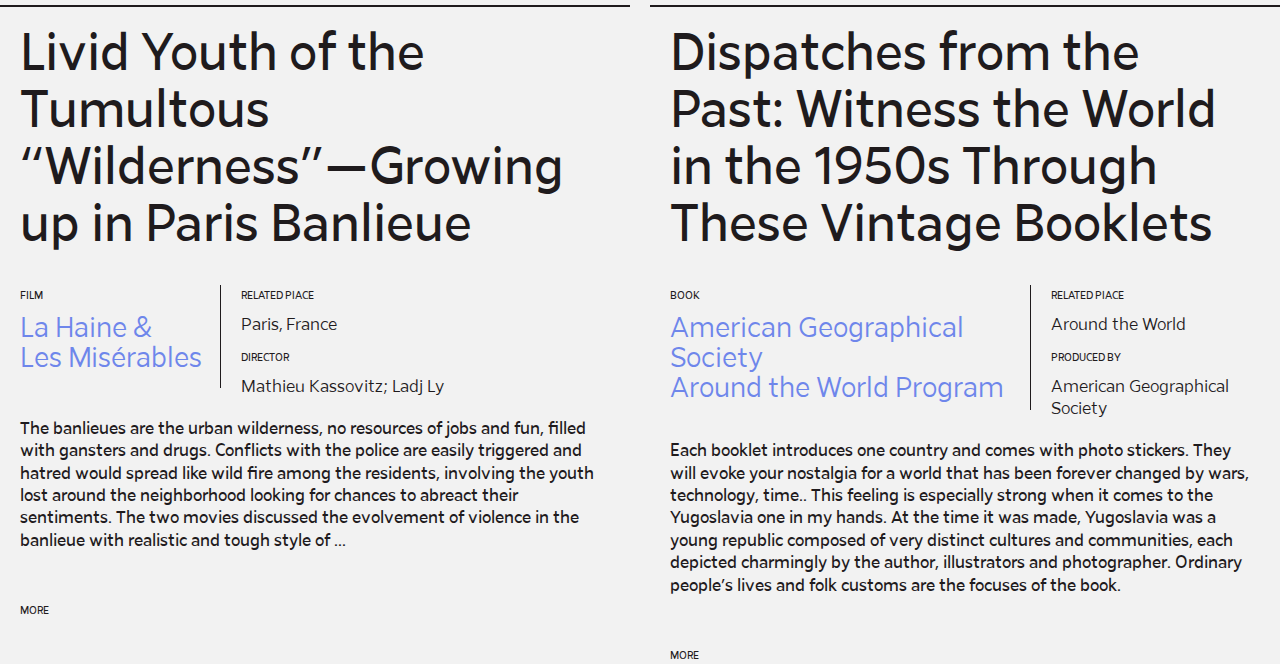
==== commit d76b2efa: "final-1" ====
--- a/index.html
+++ b/index.html
@@ -12,23 +12,23 @@
 
     <header>
         <div class="container">
-            <div class="row">
-                <div class="col-xs-6">
-                    <div id=logo-button>
-                        <img src="./resources/abyt-logo-long.png" alt="mini-logo" height=28px>
-                    </div>
-                </div>
-                <div class="col-xs-6">
-                    <ul class="archive-nav">
+
+            <div class="archive-title">
+                <h1>Other Places<br>Reader</h1>
+            </div>
+            
+            <div class="archive-title">
+                <div id=logo-button>
+                    <img src="./resources/abyt-logo-long.png" alt="mini-logo" height=28px style="transform:translateX(10px) translateY(40px) rotate(90deg)">
+                </div>
+                <div id="archive-nav" >
+                    <ul style="transform:translateX(74px) translateY(18px) rotate(90deg)">
                         <li><a href="opr-home.html">Home</a></li>
                         <li><a href="opr-about.html">About</a></li>
                     </ul>
                 </div>
-            </div>
-        </div>
-
-        <div class="archive-title">
-            <h1>Other Places<br>Reader</h1>
+            </div>      
+        
         </div>
 
         <div id="notice">
@@ -40,16 +40,42 @@
     </header>
 
     <main>
-        <div class="filter-guide">
-            <br><h3>What kind of stories are you looking for ?</h3>
-        </div>
         <div class="archive-map">
             <div class="map-wrapper">
-            <img src="./resources/WORLDMAP-ABYT_MACDADDY-WORLD.jpg" alt="world-map" height="1000px">
-            <img class="map-marker" src="./resources/mapmarker-web.png" height="20px" style="top:160px; right:400px;">
-            <img class="map-marker" src="./resources/mapmarker-film.png" height="20px" style="top:230px; left:715px;">
-            <img class="map-marker" src="./resources/mapmarker-book.png" height="26px" style="top:250px; right:550px;">
-            <img class="map-marker" src="./resources/mapmarker-image.png" height="20px" style="top:320px; right:350px;">
+                <img src="./resources/WORLDMAP-ABYT_MACDADDY-WORLD.jpg" id="map" alt="world-map" height="1000px">
+                <div class="map-point" style="top:160px; right:400px;">
+                    <img class="map-marker" src="./resources/mapmarker-web.png" height="20px">
+                    <div class="marker-hover">
+                        <h4>Memory of Soviet-Era Communal Living in Notes Left by Neighbors</h4>
+                        <p>Communal Living in Russia: A Virtual Museum of Soviet Everyday Life</p>
+                        <small>Ilya Utekhin(Russia), etc.</small>
+                    </div>
+                </div>
+                <div class="map-point" style="top:230px; left:715px;">
+                    <img class="map-marker" src="./resources/mapmarker-film.png" height="20px">
+                    <div class="marker-hover">
+                        <h4>Memory of Soviet-Era Communal Living in Notes Left by Neighbors</h4>
+                        <p>Communal Living in Russia: A Virtual Museum of Soviet Everyday Life</p>
+                        <small>Ilya Utekhin(Russia), etc.</small>
+                    </div>
+                </div>
+                <div class="map-point" style="top:250px; right:550px;">
+                    <img class="map-marker" src="./resources/mapmarker-book.png" height="26px" >
+                    <div class="marker-hover">
+                       <h4>Memory of Soviet-Era Communal Living in Notes Left by Neighbors</h4> 
+                        <p>Communal Living in Russia: A Virtual Museum of Soviet Everyday Life</p>
+                        <small>Ilya Utekhin(Russia), etc.</small>
+                    </div>
+                </div>
+                <div class="map-point" style="top:320px; right:350px;">
+                    <img class="map-marker" src="./resources/mapmarker-image.png" height="20px" >
+                    <div class="marker-hover">
+                        <h4>Memory of Soviet-Era Communal Living in Notes Left by Neighbors</h4>
+                        <p>Communal Living in Russia: A Virtual Museum of Soviet Everyday Life</p>
+                        <small>Ilya Utekhin(Russia), etc.</small>
+                        
+                    </div>
+                </div>
             </div>
         </div>
         <form class="archive-filter">
@@ -92,34 +118,182 @@
 
         <div id="side-home" class="toggle">
             <div class="side-home-bar">
-                <h2>Other Places<br>Reader</h2>
-            </div>
-            <div id="side-home-bookmark">
-                <div style="font-family: Arthura-Italic; font-size:1.25rem;">Look at Some<br>-where Else</div>
-            </div>
+                <div class="side-home-map">
+                    <div class="side-map-wrapper">
+                    <img src="./resources/WORLDMAP-ABYT_MACDADDY-WORLD.jpg" alt="world-map" height="600px">
+                    <img class="side-map-marker" src="./resources/mapmarker-web.png" height="20px" style="top:160px; right:400px;">
+                    <img class="side-map-marker" src="./resources/mapmarker-film.png" height="20px" style="top:230px; left:715px;">
+                    <img class="side-map-marker" src="./resources/mapmarker-book.png" height="26px" style="top:250px; right:550px;">
+                    <img class="side-map-marker" src="./resources/mapmarker-image.png" height="20px" style="top:320px; right:350px;">
+                    </div>
+                </div>
+                <form class="side-archive-filter">
+                    <section>
+                        <label for="filter-country">COUNTRY</label>
+                        <input type="text" id="filter-country" name="filter-country" list="filter-country-options">
+                            <datalist id="filter-country-options">
+                                <option value="Georgia"></option>
+                                <option value="Algeria"></option>
+                                <option value="Russia"></option>
+                                <option value="Bosnia and Herzgovina"></option>
+                            </datalist>
+                    </section>            
+                    <section>
+                        <label for="filter-media">MEDIA TYPE</label>
+                        <select name="filter-media">
+                            <option value="article">ARTICLE</option>
+                            <option value="book">BOOK</option>
+                            <option value="magazine">MAGAZINE</option>
+                            <option value="website">WEBSITE</option>
+                            <option value="photography">PHOTOGRAPHY</option>
+                            <option value="video/film">VIDEO/FILM</option>
+                        </select>
+                    </section>
+                    <section>
+                        <label for="filter-sortby">SORT BY</label>
+                        <select name="filter-sortby">
+                            <option value="no-sorting">NONE</option>
+                            <option value="popular-first">POPULAR TO ACADEMIC</option>
+                            <option value="academic-first">ACADEMIC TO POPULAR</option>
+                            <option value="LIKE">LIKE</option>
+                            <option value="new-first">DATE OF PUBLISH: NEW TO OLD</option>
+                            <option value="old-first">DATE OF PUBLISH: OLD TO NEW</option>
+                        </select>
+                    </section>
+                    <section>
+                        <input type="submit" value="APPLY">
+                    </section>
+                </form> 
+                <div class="side-home-contact">
+                    <p>Ask me anything</p>
+                </div>
+            </div>
+            <img src="./resources/side-bookmark.png"  id="side-home-bookmark">
         </div>
 
-        <div id="archive-card-container">
+        <div class="archive-card-container">
 
             <div class="archive-card">
-               <h2>Bread and Ashes</h2>
-               <p> Georgia</p>
+                <h2>Memory of Soviet-Era Communal Living in Notes Left by Neighbors</h2>
+            
+
+                <div class="card-info">
+                    <div class="info-title">
+                            <small> WEBSITE</small>
+                            <h3>Communal Living in Russia: A Virtual Museum of Soviet Everyday Life</h3>
+                    </div>
+                    <div>
+                            <small> RELATED PlACE</small>
+                            <p>Russia</p> 
+                            <small>AUTHOR</small>
+                            <p>Ilya Utekhin(Russia), etc.</p>
+                    </div>
+                </div>
+
+                <div class="card-sum">
+                    <p>After the Bolshevik Revolution of 1917, the Bolsheviks expropriated the apartments of the upper classes to solve the housing shortage. 
+                        The housing authorities deliberately mixed people from different social classes to create a more collective society. The rooms were narrow; 
+                        tenants had to share the kitchen and bathroom; neighbors knew everything about each other... These features made the "Kommunalka" building 
+                        a symbol of early Soviet communal living.</p>
+                </div>
+               <div class="card-more"> 
+                   <small><br><br>MORE</small>
+               </div>
             </div>
 
             <div class="archive-card">
-                <div class="archive-card-text">
-                    <h2>The Balkans very very very long hhhhhhhhhhhhhhhhhhhh</h2>
-                </div>
-             </div>
-
-             <div class="archive-card">
-                <div class="archive-card-title">
-                    <h2>The Balkans very very very long</h2>
-                    </div>
-                <div class="archive-card-text">
-                    <h2>hhhhhhhhhhhhhhhhhhhh</h2>
-                </div>
-             </div>
+
+                <h2> Antelope Horn; Stone Tower;
+                    the Unknown Communes of the Caucasus Mountain</h2>
+
+                <div class="card-info">
+                    <div class="info-title">
+                            <small>WEBSITE</small>
+                            <h3>Batsav—On the Batsbi and Other Unknown Caucasian People</h3>
+                    </div>
+                    <div>
+                            <small> RELATED PlACE</small>
+                            <p>The Caucasus</p> 
+                            <small>AUTHOR</small>
+                            <p>alexjtb@gmail.com</p>
+                    </div>
+                </div>
+
+                <div class="card-sum">
+                    <p>Due to the tough mountainous terrain and inconvenient traffic, the Caucasus region hides many isolated communes. 
+                        In the past, under the threat of bandits and ruthless tribal conflicts, some built their raw residences on the most steep cliffs with stone. 
+                        Some performed rituals involving the huge horns of the goat-antelopes named Tur, and they are mysteries born from human being’s 
+                        eternal bond and struggles with their living environment, ancestors and nature.</p>
+                </div>
+
+                <div class="card-more"> 
+                   <small><br><br>MORE</small>
+                </div>
+
+            </div>
+
+            <div class="archive-card">
+
+                <h2>Livid Youth of the Tumultous “Wilderness”—Growing up in Paris Banlieue</h2>
+
+                <div class="card-info">
+                    <div class="info-title">
+                            <small>FILM</small>
+                            <h3>La Haine &<br>Les Misérables</h3>
+                    </div>
+                    <div>
+                            <small> RELATED PlACE</small>
+                            <p>Paris, France</p> 
+                            <small>DIRECTOR</small>
+                            <p> Mathieu Kassovitz; Ladj Ly</p>
+                    </div>
+                </div>
+
+                <div class="card-sum">
+                    <p>The banlieues are the urban wilderness, no resources of jobs and fun, filled with gansters and drugs. 
+                        Conflicts with the police are easily triggered and hatred would spread like wild fire among the residents, 
+                        involving the youth lost around the neighborhood looking for chances to abreact their sentiments. 
+                        The two movies discussed the evolvement of violence in the banlieue with realistic and tough style of ...</p>
+                </div>
+
+                <div class="card-more"> 
+                   <small><br><br>MORE</small>
+                </div>
+                
+            </div>
+
+            <div class="archive-card">
+
+                <h2>Dispatches from the Past: Witness the World in the 1950s Through These Vintage Booklets </h2>
+
+                <div class="card-info">
+                    <div class="info-title">
+                            <small>BOOK</small>
+                            <h3>American Geographical Society<br>Around the World Program</h3>
+                    </div>
+                    <div>
+                            <small> RELATED PlACE</small>
+                            <p>Around the World</p> 
+                            <small>PRODUCED BY</small>
+                            <p>American Geographical Society</p>
+                    </div>
+                </div>
+                <div class="quote">
+                    "Rising from the sparkling Adriatic Sea like a stark, two dimensional stage backdrop, mountain crests above the Yugoslav coast give no hint of the fascinating land beyond.
+                        They are landscapes from fairy tales, Bible stories, and dreams."
+                </div>
+                <div class="card-sum">
+                    <p>Each booklet introduces one country and comes with photo stickers. They will evoke your nostalgia for a world that has been forever changed by wars, technology, time.. 
+                        This feeling is especially strong when it comes to the Yugoslavia one in my hands. At the time it was made, Yugoslavia was a young republic composed of  very distinct 
+                        cultures and communities, each depicted charmingly by the author, illustrators and photographer. Ordinary people’s lives and folk customs are the focuses of the book.
+                    </p>
+                </div>
+
+                <div class="card-more"> 
+                   <small><br><br>MORE</small>
+                </div>
+                
+            </div>
 
         </div>
 
@@ -137,7 +311,7 @@
     }
     $("#side-home-bookmark").on("click", toggle);
 
-    var topOfCards = $("#archive-card-container").offset().top;
+    var topOfCards = $(".archive-card-container").offset().top;
 
     $(window).scroll(function() {
     if ($(window).scrollTop() > (topOfCards)) {
--- a/resources/css/webdesignpractice.css
+++ b/resources/css/webdesignpractice.css
@@ -1,5 +1,11 @@
+@font-face {
+    font-family: 'Agnes-Regular';
+    src:  url('Agnes-Regular.otf') format('otf');
+  }
+
 * {
-    font-family: Arial, Helvetica, sans-serif;
+    font-family: Arthura-Regular, Helvetica, sans-serif;
+    color: rgb(31, 27, 29);
     box-sizing: border-box;
 }
 
@@ -9,30 +15,59 @@
 
 body {
     margin: 0;
+    background-color: rgb(242, 242, 242);
 }
 
 /* position-fixed navigation excluded itself out of the main display flow */
 
+header {
+    min-height: 242px;
+}
+
+#follower {
+    position: absolute;
+    top: 50%;
+    left: 50%;
+    z-index: 10;
+}
+
 h1 {
-    font-family: Arthura-Regular;
-    font-size: 9vw;
+    font-family: Agnes-Regular;
+    font-size: 14vw;
     font-weight: normal;
+    line-height: 1;
     text-align: left;
-    padding-left: 10vw;
+    margin: 30px 0 0 10px;
+}
+
+@media only screen and (max-width: 768px ){
+    h1 {
+        font-size: 107px;
+    }
 }
 
 h3 {
-    font-family: Diskus RomanItalic;
-    font-size: 2rem;
+    font-family: Arthura-Light;
+    font-size: 1.6rem;
+    color: rgb(110, 134, 235);
+    padding: 10px 18px 0 0;
     font-weight: normal;
     margin: 0;
-    padding-top: 10px;
-    padding-bottom: 10px;
 }
 
 h2 {
     font-family: Arthura-Regular;;
-    font-size: 2rem;
+    font-size: 3rem;
+    font-weight: normal;
+    padding-top: 10px;
+    padding-bottom: 30px;
+    margin: 0;
+}
+
+h4 {
+    font-family: Arthura-Regular;;
+    font-size: 1.3rem;
+    line-height: 1.3;
     font-weight: normal;
     padding-top: 10px;
     padding-bottom: 10px;
@@ -42,14 +77,13 @@
 p {
     font-family: Arthura-Regular;
     margin: 0;
-    padding-top: 10px;
-    font-size: 1.25rem;
+    font-size: 1rem;
     line-height: 1.4;
 }
 
 small {
     font-family: Arthura-Regular;
-    font-size: 0.75rem;
+    font-size: 0.6rem;
 }
 
 #notice {
@@ -57,7 +91,6 @@
     height: 300px;
     width: 480px;
     background-color: rgb(243, 243, 242);
-    color: rgb(31, 27, 29);
     text-align: center;
     padding: 28px 30px 28px 30px;
     border-radius: 30px;
@@ -76,11 +109,16 @@
     line-height: 1.3;
 }
 
+header {
+    height:"200px";
+}
+
 .archive-map {
     overflow: scroll;
     height: 400px;
     margin: 20px 12px;
     border-radius: 20px;
+    cursor: url('shootingstar.png'), auto;
 }
 
 .map-wrapper {
@@ -89,8 +127,29 @@
     height: 1000px;
 }
 
-.map-marker {
-    position: absolute;
+.map-point {
+    position: absolute;
+}
+
+.marker-hover {
+    position: absolute;
+    background:rgb(243, 243, 242);
+    border-radius: 10px;
+    color: rgb(31, 27, 29);
+    padding: 0 10px 10px 10px;
+    width: 240px;
+    z-index: 3;
+    display: none;
+    transform: translate(-105%, -50%);
+}
+
+.marker-hover p {
+    font-family: Arthura-Light;
+    padding: 5px 0 0 0;
+}
+
+.map-marker:hover + .marker-hover {
+    display: block;
 }
 
 #side-home {
@@ -114,105 +173,73 @@
     right:0;
     height: 100vh;
     width: 360px;
-    background-color: rgb(154, 231, 195);
-    padding: 20px 14px;
+    background-color: rgb(180, 246, 226);
+    padding: 20px 20px;
 }
 
 #side-home-bookmark {
     position: absolute;
-    bottom: 20px;
+    top: 20px;
     right: 360px;
-    height: 116px;
-    width: 100px;
-    background-color: rgb(255, 66, 23);
-    color: rgb(245, 237, 199);
-    border-radius: 10px 0 0 10px;
-    padding: 14px;
-    word-wrap: break-word;
+    width: 50px;
+}
+
+.side-home-map {
+    overflow: scroll;
+    height: 280px;
+    margin-bottom: 20px;
+    border-radius: 20px;
+}
+
+.side-map-wrapper {
+    position: relative;
+    width: 869px;
+    height: 600px;
+}
+
+.side-map-marker {
+    position: absolute;
+}
+
+.side-archive-filter {
+    display: block;
+    margin: 20px 0;
+    text-align: center;
+    padding: 4px;
+    font-size: 0.75rem;
+}
+
+.side-archive-filter section{
+    padding-top: 10px;
+}
+
+.side-archive-filter section input[type=submit]{
+    margin-top: 20px;
 }
 
 .container {
-    display: block;
+    display: flex;
     padding-left: 15px;
     padding-right: 15px;
     padding-top: 10px;
     padding-bottom: 10px;
 }
 
-.row {
-    display: grid;
-    grid-template-columns: repeat(12, 1fr);
-    grid-template-rows: auto;
-    grid-gap: 20px;
-}
-
-.col-xs-12 {
-    grid-column: span 12
-}
-  
-.col-xs-11 {
-    grid-column: span 11;
-}
-  
-.col-xs-10 {
-    grid-column: span 10
-}
-  
-.col-xs-9 {
-    grid-column: span 9
-  }
-  
-.col-xs-8 {
-    grid-column: span 8
-}
-  
-.col-xs-7 {
-    grid-column: span 7
-}
-  
-.col-xs-6 {
-    grid-column: span 6
-}
-  
-.col-xs-5 {
-  grid-column: span 5
-}
-  
-.col-xs-4 {
-    grid-column: span 4
-}
-  
-.col-xs-3 {
-    grid-column: span 3
-}
-  
-.col-xs-2 {
-    grid-column: span 2
-}
-  
-.col-xs-1 {
-    grid-column: span 1
+.archive-title {
+    display: block;
+    min-width: 54px;
 }
 
 #logo-button {
-    text-align: left;
-    margin-left: 10px;
-}
-
-.archive-nav {
-    display: block;
-    text-align:right;
-    margin-top: 4px;
-    margin-right: 10px;
-}
-
-.archive-title {
-    position: relative;
-    margin: 0 auto;
-}
-
-.filter-guide {
-    text-align: center;
+    position: absolute;
+    right: 10px;
+    height: 100px;
+}
+
+#archive-nav {
+    position: absolute;
+    top: 106px;
+    right: 24px;
 }
 
 li {
@@ -226,17 +253,16 @@
     text-decoration: none;
 }
 
-form {
+.archive-filter {
     display: flex;
     margin-bottom: 50px;
     margin-top: 20px;
-    padding-left: 10px;
-    padding-right: 10px;
     justify-content: space-between;
+    font-family: Arthura-Regular;
     font-size: 0.75rem;
 }
 
-form section{
+.archive-filter section{
     display: inline-block;
     padding-right: 20px;
     padding-left: 20px;
@@ -249,72 +275,114 @@
 }
 
 @media only screen and (max-width: 768px ) {
-    form{
+    .archive-filter{
         display: block;
     }
-    form section{
+    .archive-filter section{
         display: block;
-        padding-bottom: 20px;
+        padding-top: 18px;
         text-align: center;
     }
 }
 
 input[type=text] {
     margin: 8px 0;
-    border: 0;
-    box-shadow:0 0 8px 4px rgba(0,0,0,0.15)
-    /*8border-bottom: 1px solid;*/
-}
+    border-bottom: 2px solid rgb(31, 27, 29);
+    border-top: 0px;
+    border-left: 0px;
+    border-right: 0px;
+    padding: 0;
+    background-color: transparent;
+}
+
+input[type=submit] {
+    -webkit-appearance:none;
+    background-color: transparent;
+    padding: 6px 8px;
+    border: 2px solid rgb(31, 27, 29);
+    border-radius: 100%;
+
+  }
 
 select {
+    border-bottom: 2px solid rgb(31, 27, 29);
+    border-top: 0px;
+    border-left: 0px;
+    border-right: 0px;
     margin: 8px 0;
-    border: 0;
-    box-shadow:0 0 8px 4px rgba(0,0,0,0.15)
-}
-
-#archive-card-container {
-    max-width: 1200px;
+    background-color: transparent;
+}
+
+.archive-card-container {
     width: 100%;
     margin: 0 0;
-    overflow: hidden;
+    display: grid;
+    grid-gap: 20px;
+}
+
+@media only screen and (min-width: 850px) {
+    .archive-card-container {
+        grid-template-columns: repeat(2, 1fr);
+    }
+}
+
+@media only screen and (min-width: 1440px) {
+    .archive-card-container {
+        grid-template-columns: repeat(2, 1fr);
+    }
 }
 
 .archive-card {
-    border-bottom: 1.5px solid black;
+    border-top: 2px solid rgb(31, 27, 29);
+    margin: 0;
+    padding: 10px 20px 0 20px;
+    position: relative;
+}
+
+.card-info {
+    display: flex;
+   
+}
+
+@media only screen and (max-width: 460px) {
+    .card-info {
+        flex-direction: column;
+    }
+}
+
+.info-title {
+    margin: 0 20px 20px 0;
+    border-right: 1px solid rgb(31, 27, 29);
+}
+
+.card-info p {
+    font-family: Arthura-Light;
+    padding: 10px 0;
+}
+
+.quote {
+    padding: 20px;
+    position: absolute;
+    top: 0;
+    left: 0;
+    background:rgb(243, 243, 242);
+    color: rgb(110, 134, 235);
+    font-family: Arthura-Light;
+    font-size: 2rem;
+    line-height:1.5;
+    text-indent: -0.5rem;
     width: 100%;
-    margin: 10px 0;
-    padding: 10px;
-    height: 100vh;
-}
-
-/*@media screen and (max-width: 768px) {
-    .archive-card {width: 48%;}
-}
-
-@media screen and (max-width: 414px) {
-    .archive-card {width: 96%;}
-}*/
-
-
-.archive-card-text{
-    word-wrap: break-word;
-}
-
-input[type=submit] {
-
-    /* remove default behavior */
-    appearance:none;
-    -webkit-appearance:none;
-  
-    /* usual styles */
-    padding:10px;
-    border:none;
-    box-shadow:0 0 8px 4px rgba(0,0,0,0.15);
-    background-color: white;
-    border-radius: 100%; 
-  }
-
-  input[type=text]:focus {
-    outline: none;
-    box-shadow: 0px 0px 10px rgb(13, 224, 161);
-  }
+    height:96%;
+    z-index: 3;
+    display: none;
+   /* transform: translate(-105%, -50%); */
+}
+ 
+.archive-card:hover .quote{
+    display: block;
+}
+
+.card-sum {
+    padding: 10px 0;
+    max-width: 710px;
+}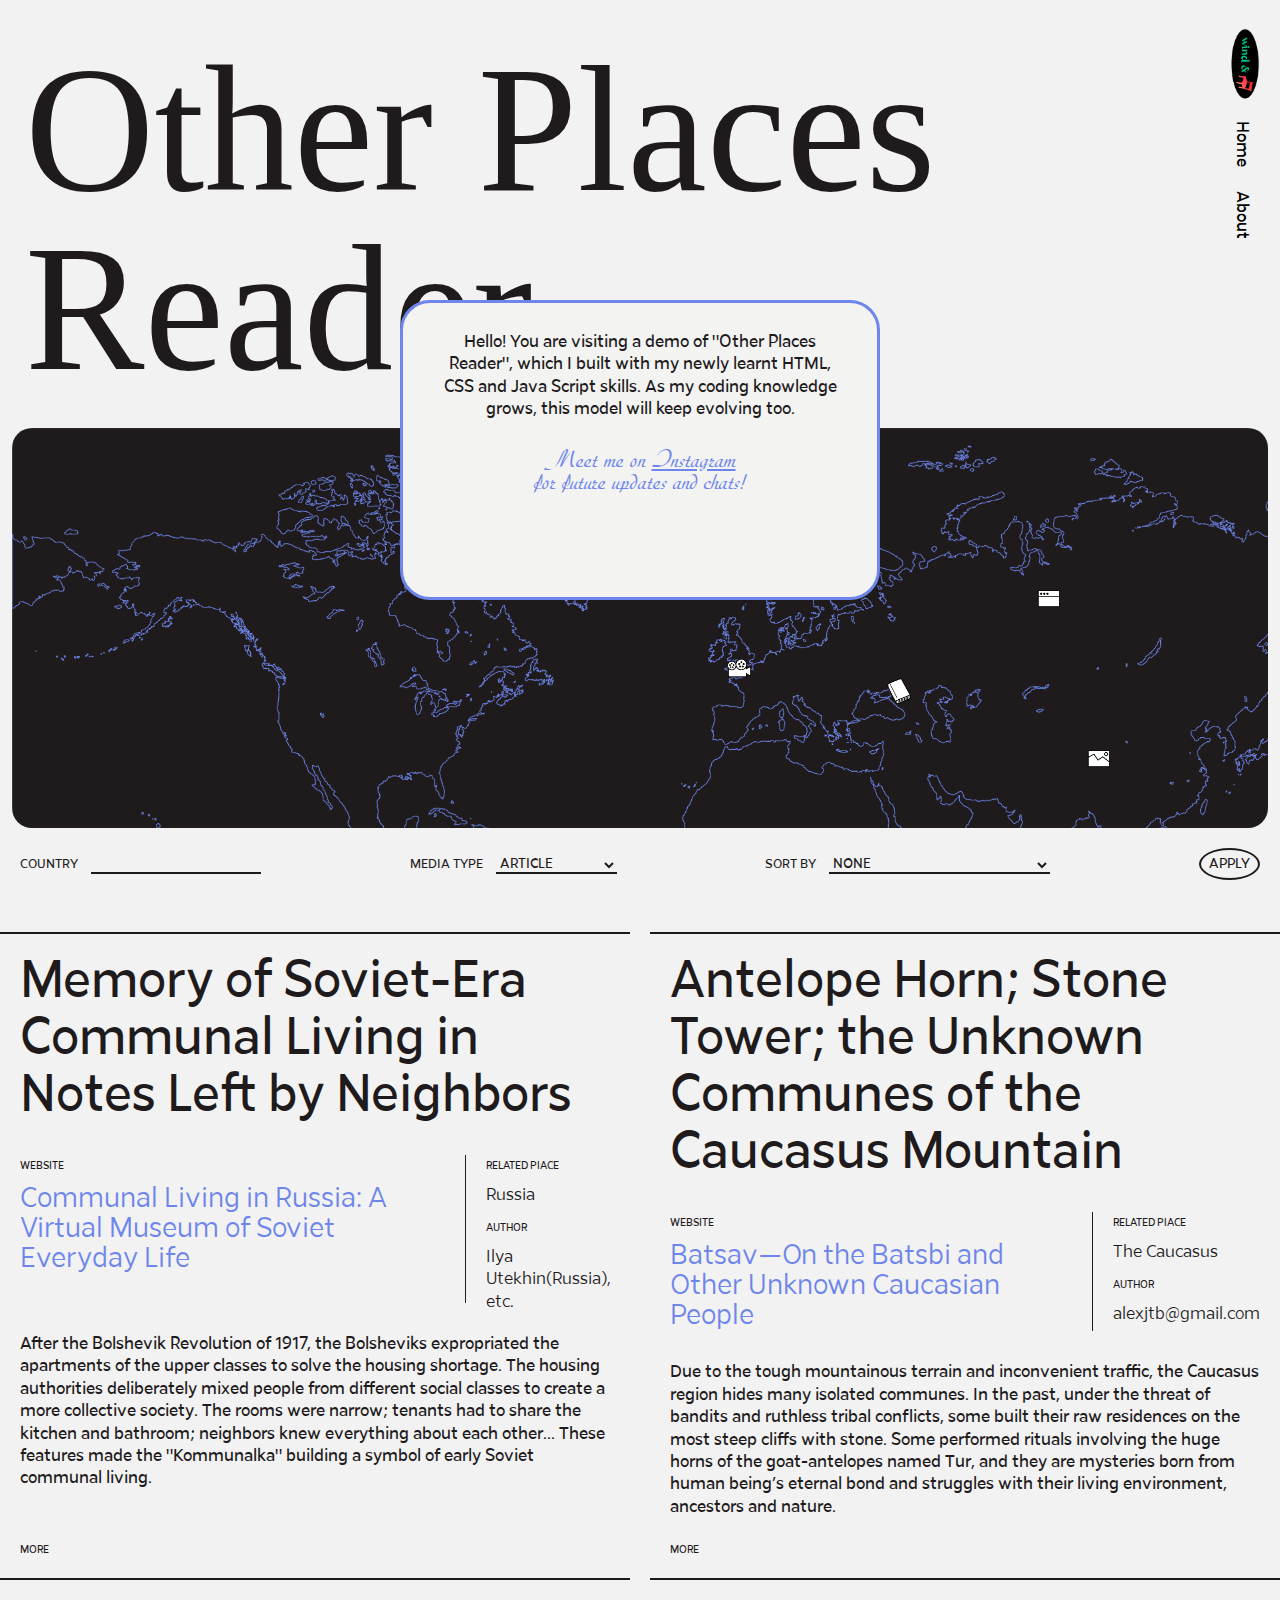
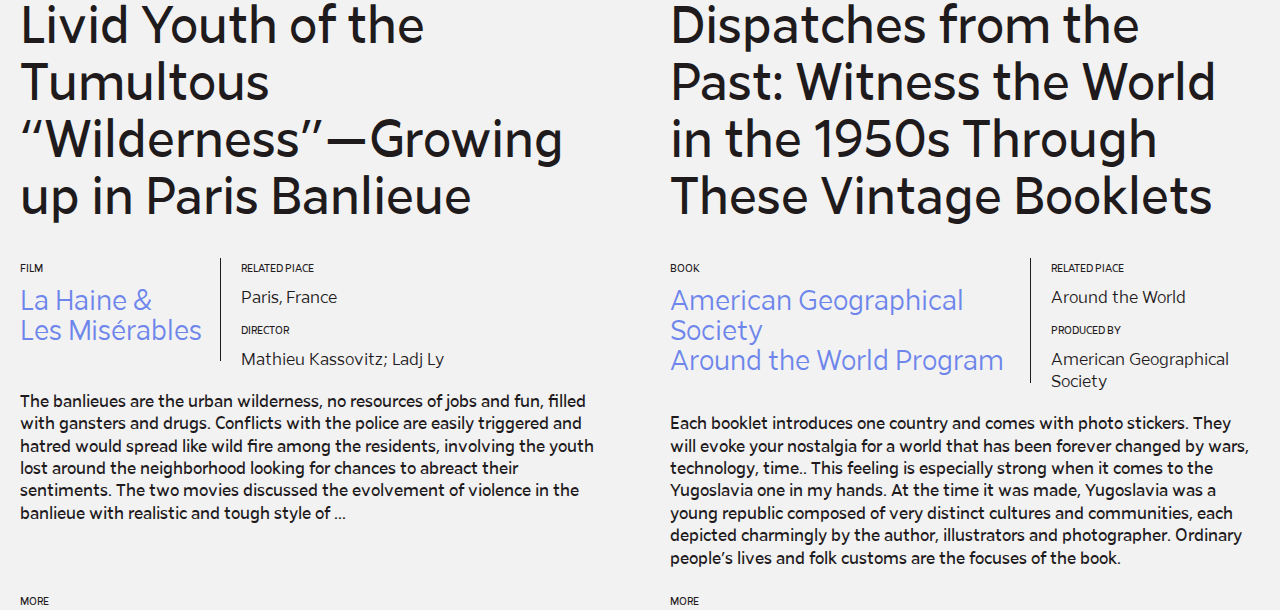
==== commit fbb06d7d: "Last" ====
--- a/index.html
+++ b/index.html
@@ -165,7 +165,11 @@
                     </section>
                 </form> 
                 <div class="side-home-contact">
-                    <p>Ask me anything</p>
+                    <ul class="side-contact">
+                        <li>MEET ME</li>
+                        <li>TALK TO ME</li>
+                        <li>CORRESPOND WITH ME</li>
+                    </ul>
                 </div>
             </div>
             <img src="./resources/side-bookmark.png"  id="side-home-bookmark">
@@ -248,7 +252,10 @@
                             <p> Mathieu Kassovitz; Ladj Ly</p>
                     </div>
                 </div>
-
+                <div class="quote">
+                    "Heard about the guy who fell off a skyscraper? On his way down past each floor, he kept saying to reassure himself: 
+                    So far so good... so far so good... so far so good. How you fall doesn't matter. It's how you land!"
+                </div>
                 <div class="card-sum">
                     <p>The banlieues are the urban wilderness, no resources of jobs and fun, filled with gansters and drugs. 
                         Conflicts with the police are easily triggered and hatred would spread like wild fire among the residents, 
--- a/resources/css/webdesignpractice.css
+++ b/resources/css/webdesignpractice.css
@@ -203,7 +203,7 @@
 
 .side-archive-filter {
     display: block;
-    margin: 20px 0;
+    margin: 20px 0 60px 0;
     text-align: center;
     padding: 4px;
     font-size: 0.75rem;
@@ -215,6 +215,19 @@
 
 .side-archive-filter section input[type=submit]{
     margin-top: 20px;
+}
+
+.side-contact {
+    padding:0;
+}
+
+.side-contact li{
+    list-style-type: none;
+    display: block;
+    font-zise: 0.7rem;
+    padding: 0;
+    margin: 20px 0 20px 0;
+    text-decoration: underline;
 }
 
 .container {
@@ -383,6 +396,12 @@
 }
 
 .card-sum {
-    padding: 10px 0;
+    margin: 10px 0 40px 0;
     max-width: 710px;
+}
+
+.card-more {
+    z-index: 4;
+    position:absolute;
+    bottom:0;
 }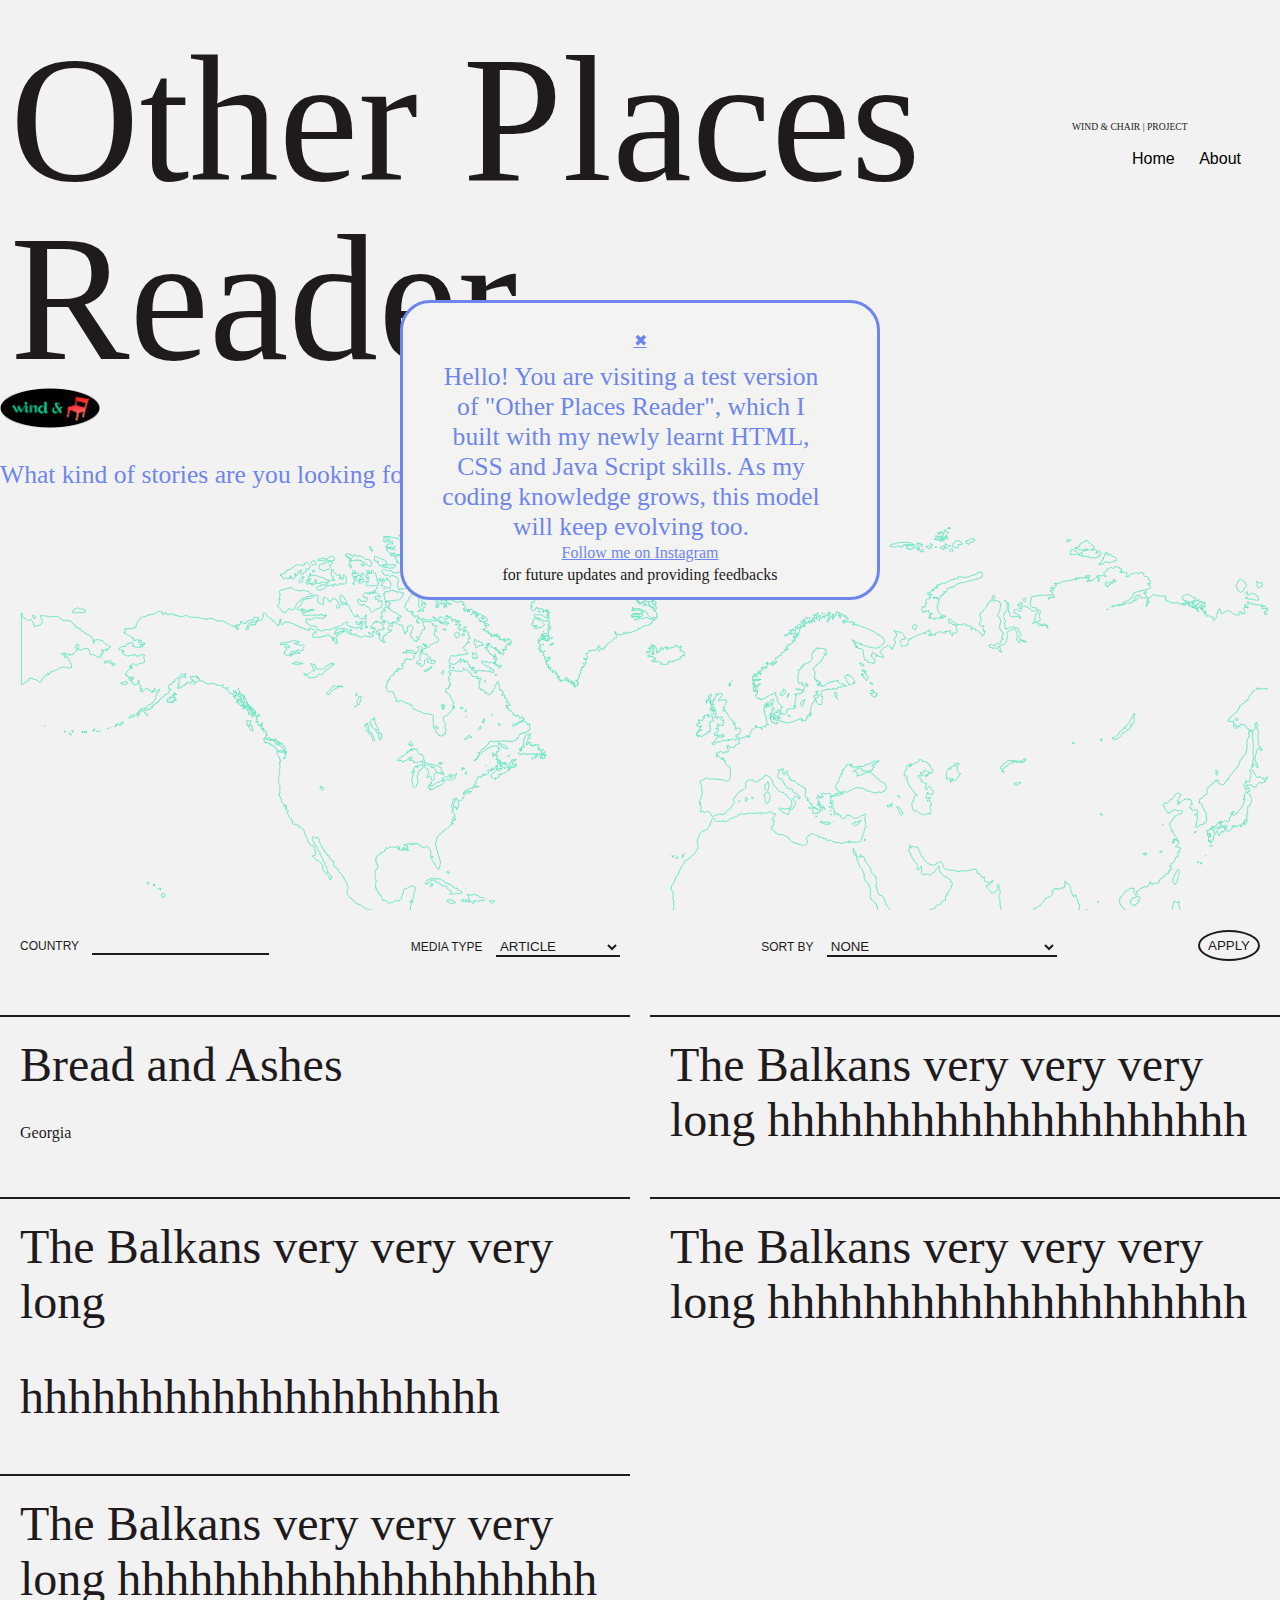
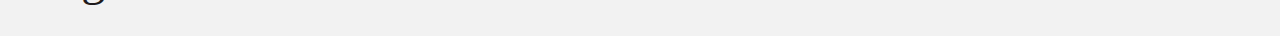
==== commit dff2b6bf: "Merge branch 'master' of https://github.com/WanderWithSong/Other-Places-Reader" ====
--- a/index.html
+++ b/index.html
@@ -4,78 +4,51 @@
 
 <head>
     <title>Other Places Reader</title>
-    <link rel="stylesheet" type="text/css" href="./resources/Other_Places_Reader.css">
     <link href="./resources/css/webdesignpractice.css" type="text/css" rel="stylesheet">
-    <link rel="stylesheet" type="text/css" href="./resources/style.css">
 
 <body>
-
     <header>
-        <div class="container">
-
-            <div class="archive-title">
-                <h1>Other Places<br>Reader</h1>
-            </div>
-            
-            <div class="archive-title">
-                <div id=logo-button>
-                    <img src="./resources/abyt-logo-long.png" alt="mini-logo" height=28px style="transform:translateX(10px) translateY(40px) rotate(90deg)">
+        <div class="container" id="archive-nav">
+            <div class="row">
+                <div class="col-xs-6">
+                    <small>WIND & CHAIR  |  PROJECT</small>
                 </div>
-                <div id="archive-nav" >
-                    <ul style="transform:translateX(74px) translateY(18px) rotate(90deg)">
+                <div class="col-xs-6">
+                    <ul class="right-corner">
                         <li><a href="opr-home.html">Home</a></li>
                         <li><a href="opr-about.html">About</a></li>
                     </ul>
                 </div>
-            </div>      
-        
+            </div>
+        </div>
+        <div class="archive-title">
+            <h1>Other Places Reader</h1>
         </div>
 
         <div id="notice">
-            <p>Hello! You are visiting a demo of "Other Places Reader", which I built with my newly learnt HTML, CSS and Java Script skills. As my coding knowledge grows, this model will keep evolving too.</p>
-            <div style="font-family: Diskus RomanItalic; font-size: 1.6rem; color:rgb(110, 134, 235); padding-top: 20px;">Meet me on <a href="https://www.instagram.com/isnotsong" target="_blank">Instagram</a>
-                <br>for future updates and chats!</div>
-        </div> 
+            <a href="#" id="close-button">&#10006;</a>
+            <h3>Hello! You are visiting a test version of "Other Places Reader", which I built with my newly learnt HTML, CSS and Java Script skills. As my coding knowledge grows, this model will keep evolving too.</h3>
+            <p> <a href="https://www.instagram.com/isnotsong">Follow me on Instagram</a>
+                <br>for future updates and providing feedbacks</p>
+        </div>
+
+        <div class=logo-button>
+            <img src="./resources/abyt-logo-long.png" alt="mini-logo" height=40px>
+        </div>
 
     </header>
 
     <main>
+        <div class="filter-guide">
+            <br><h3>What kind of stories are you looking for ?</h3>
+        </div>
         <div class="archive-map">
             <div class="map-wrapper">
-                <img src="./resources/WORLDMAP-ABYT_MACDADDY-WORLD.jpg" id="map" alt="world-map" height="1000px">
-                <div class="map-point" style="top:160px; right:400px;">
-                    <img class="map-marker" src="./resources/mapmarker-web.png" height="20px">
-                    <div class="marker-hover">
-                        <h4>Memory of Soviet-Era Communal Living in Notes Left by Neighbors</h4>
-                        <p>Communal Living in Russia: A Virtual Museum of Soviet Everyday Life</p>
-                        <small>Ilya Utekhin(Russia), etc.</small>
-                    </div>
-                </div>
-                <div class="map-point" style="top:230px; left:715px;">
-                    <img class="map-marker" src="./resources/mapmarker-film.png" height="20px">
-                    <div class="marker-hover">
-                        <h4>Memory of Soviet-Era Communal Living in Notes Left by Neighbors</h4>
-                        <p>Communal Living in Russia: A Virtual Museum of Soviet Everyday Life</p>
-                        <small>Ilya Utekhin(Russia), etc.</small>
-                    </div>
-                </div>
-                <div class="map-point" style="top:250px; right:550px;">
-                    <img class="map-marker" src="./resources/mapmarker-book.png" height="26px" >
-                    <div class="marker-hover">
-                       <h4>Memory of Soviet-Era Communal Living in Notes Left by Neighbors</h4> 
-                        <p>Communal Living in Russia: A Virtual Museum of Soviet Everyday Life</p>
-                        <small>Ilya Utekhin(Russia), etc.</small>
-                    </div>
-                </div>
-                <div class="map-point" style="top:320px; right:350px;">
-                    <img class="map-marker" src="./resources/mapmarker-image.png" height="20px" >
-                    <div class="marker-hover">
-                        <h4>Memory of Soviet-Era Communal Living in Notes Left by Neighbors</h4>
-                        <p>Communal Living in Russia: A Virtual Museum of Soviet Everyday Life</p>
-                        <small>Ilya Utekhin(Russia), etc.</small>
-                        
-                    </div>
-                </div>
+            <img src="./resources/WORLDMAP-ABYT_MACDADDY-WORLD.svg" alt="world-map" height="1000px">
+            <img class="map-marker" src="./resources/mapmarker-04.png" height="20px" style="top:160px; right:0px;">
+            <img class="map-marker" src="./resources/mapmarker-03.png" height="20px" style="top:230px; right:240px;">
+            <img class="map-marker" src="./resources/mapmarker-book.png" height="26px" style="top:250px; right:90px;">
+            <img class="map-marker" src="./resources/mapmarker-image.png" height="20px" style="top:320px; right:-100px;">
             </div>
         </div>
         <form class="archive-filter">
@@ -114,194 +87,31 @@
             <section>
                 <input type="submit" value="APPLY">
             </section>
-        </form>  
-
-        <div id="side-home" class="toggle">
-            <div class="side-home-bar">
-                <div class="side-home-map">
-                    <div class="side-map-wrapper">
-                    <img src="./resources/WORLDMAP-ABYT_MACDADDY-WORLD.jpg" alt="world-map" height="600px">
-                    <img class="side-map-marker" src="./resources/mapmarker-web.png" height="20px" style="top:160px; right:400px;">
-                    <img class="side-map-marker" src="./resources/mapmarker-film.png" height="20px" style="top:230px; left:715px;">
-                    <img class="side-map-marker" src="./resources/mapmarker-book.png" height="26px" style="top:250px; right:550px;">
-                    <img class="side-map-marker" src="./resources/mapmarker-image.png" height="20px" style="top:320px; right:350px;">
+        </form>                   
+        <div class="archive-card-container">
+            <div class="archive-card">
+               <h2>Bread and Ashes</h2>
+               <p> Georgia</p>
+            </div>
+            <div class="archive-card">
+                <div class="archive-card-text">
+                    <h2>The Balkans very very very long hhhhhhhhhhhhhhhhhhhh</h2>
+                </div>
+             </div>
+             <div class="archive-card">
+                <div class="archive-card-title">
+                    <h2>The Balkans very very very long</h2>
                     </div>
+                <div class="archive-card-text">
+                    <h2>hhhhhhhhhhhhhhhhhhhh</h2>
                 </div>
-                <form class="side-archive-filter">
-                    <section>
-                        <label for="filter-country">COUNTRY</label>
-                        <input type="text" id="filter-country" name="filter-country" list="filter-country-options">
-                            <datalist id="filter-country-options">
-                                <option value="Georgia"></option>
-                                <option value="Algeria"></option>
-                                <option value="Russia"></option>
-                                <option value="Bosnia and Herzgovina"></option>
-                            </datalist>
-                    </section>            
-                    <section>
-                        <label for="filter-media">MEDIA TYPE</label>
-                        <select name="filter-media">
-                            <option value="article">ARTICLE</option>
-                            <option value="book">BOOK</option>
-                            <option value="magazine">MAGAZINE</option>
-                            <option value="website">WEBSITE</option>
-                            <option value="photography">PHOTOGRAPHY</option>
-                            <option value="video/film">VIDEO/FILM</option>
-                        </select>
-                    </section>
-                    <section>
-                        <label for="filter-sortby">SORT BY</label>
-                        <select name="filter-sortby">
-                            <option value="no-sorting">NONE</option>
-                            <option value="popular-first">POPULAR TO ACADEMIC</option>
-                            <option value="academic-first">ACADEMIC TO POPULAR</option>
-                            <option value="LIKE">LIKE</option>
-                            <option value="new-first">DATE OF PUBLISH: NEW TO OLD</option>
-                            <option value="old-first">DATE OF PUBLISH: OLD TO NEW</option>
-                        </select>
-                    </section>
-                    <section>
-                        <input type="submit" value="APPLY">
-                    </section>
-                </form> 
-                <div class="side-home-contact">
-                    <ul class="side-contact">
-                        <li>MEET ME</li>
-                        <li>TALK TO ME</li>
-                        <li>CORRESPOND WITH ME</li>
-                    </ul>
-                </div>
-            </div>
-            <img src="./resources/side-bookmark.png"  id="side-home-bookmark">
-        </div>
-
-        <div class="archive-card-container">
-
-            <div class="archive-card">
-                <h2>Memory of Soviet-Era Communal Living in Notes Left by Neighbors</h2>
-            
-
-                <div class="card-info">
-                    <div class="info-title">
-                            <small> WEBSITE</small>
-                            <h3>Communal Living in Russia: A Virtual Museum of Soviet Everyday Life</h3>
-                    </div>
-                    <div>
-                            <small> RELATED PlACE</small>
-                            <p>Russia</p> 
-                            <small>AUTHOR</small>
-                            <p>Ilya Utekhin(Russia), etc.</p>
-                    </div>
-                </div>
-
-                <div class="card-sum">
-                    <p>After the Bolshevik Revolution of 1917, the Bolsheviks expropriated the apartments of the upper classes to solve the housing shortage. 
-                        The housing authorities deliberately mixed people from different social classes to create a more collective society. The rooms were narrow; 
-                        tenants had to share the kitchen and bathroom; neighbors knew everything about each other... These features made the "Kommunalka" building 
-                        a symbol of early Soviet communal living.</p>
-                </div>
-               <div class="card-more"> 
-                   <small><br><br>MORE</small>
-               </div>
-            </div>
-
-            <div class="archive-card">
-
-                <h2> Antelope Horn; Stone Tower;
-                    the Unknown Communes of the Caucasus Mountain</h2>
-
-                <div class="card-info">
-                    <div class="info-title">
-                            <small>WEBSITE</small>
-                            <h3>Batsav—On the Batsbi and Other Unknown Caucasian People</h3>
-                    </div>
-                    <div>
-                            <small> RELATED PlACE</small>
-                            <p>The Caucasus</p> 
-                            <small>AUTHOR</small>
-                            <p>alexjtb@gmail.com</p>
-                    </div>
-                </div>
-
-                <div class="card-sum">
-                    <p>Due to the tough mountainous terrain and inconvenient traffic, the Caucasus region hides many isolated communes. 
-                        In the past, under the threat of bandits and ruthless tribal conflicts, some built their raw residences on the most steep cliffs with stone. 
-                        Some performed rituals involving the huge horns of the goat-antelopes named Tur, and they are mysteries born from human being’s 
-                        eternal bond and struggles with their living environment, ancestors and nature.</p>
-                </div>
-
-                <div class="card-more"> 
-                   <small><br><br>MORE</small>
-                </div>
-
-            </div>
-
-            <div class="archive-card">
-
-                <h2>Livid Youth of the Tumultous “Wilderness”—Growing up in Paris Banlieue</h2>
-
-                <div class="card-info">
-                    <div class="info-title">
-                            <small>FILM</small>
-                            <h3>La Haine &<br>Les Misérables</h3>
-                    </div>
-                    <div>
-                            <small> RELATED PlACE</small>
-                            <p>Paris, France</p> 
-                            <small>DIRECTOR</small>
-                            <p> Mathieu Kassovitz; Ladj Ly</p>
-                    </div>
-                </div>
-                <div class="quote">
-                    "Heard about the guy who fell off a skyscraper? On his way down past each floor, he kept saying to reassure himself: 
-                    So far so good... so far so good... so far so good. How you fall doesn't matter. It's how you land!"
-                </div>
-                <div class="card-sum">
-                    <p>The banlieues are the urban wilderness, no resources of jobs and fun, filled with gansters and drugs. 
-                        Conflicts with the police are easily triggered and hatred would spread like wild fire among the residents, 
-                        involving the youth lost around the neighborhood looking for chances to abreact their sentiments. 
-                        The two movies discussed the evolvement of violence in the banlieue with realistic and tough style of ...</p>
-                </div>
-
-                <div class="card-more"> 
-                   <small><br><br>MORE</small>
-                </div>
-                
-            </div>
-
-            <div class="archive-card">
-
-                <h2>Dispatches from the Past: Witness the World in the 1950s Through These Vintage Booklets </h2>
-
-                <div class="card-info">
-                    <div class="info-title">
-                            <small>BOOK</small>
-                            <h3>American Geographical Society<br>Around the World Program</h3>
-                    </div>
-                    <div>
-                            <small> RELATED PlACE</small>
-                            <p>Around the World</p> 
-                            <small>PRODUCED BY</small>
-                            <p>American Geographical Society</p>
-                    </div>
-                </div>
-                <div class="quote">
-                    "Rising from the sparkling Adriatic Sea like a stark, two dimensional stage backdrop, mountain crests above the Yugoslav coast give no hint of the fascinating land beyond.
-                        They are landscapes from fairy tales, Bible stories, and dreams."
-                </div>
-                <div class="card-sum">
-                    <p>Each booklet introduces one country and comes with photo stickers. They will evoke your nostalgia for a world that has been forever changed by wars, technology, time.. 
-                        This feeling is especially strong when it comes to the Yugoslavia one in my hands. At the time it was made, Yugoslavia was a young republic composed of  very distinct 
-                        cultures and communities, each depicted charmingly by the author, illustrators and photographer. Ordinary people’s lives and folk customs are the focuses of the book.
-                    </p>
-                </div>
-
-                <div class="card-more"> 
-                   <small><br><br>MORE</small>
-                </div>
-                
-            </div>
-
+             </div>
+             <div class="archive-card">
+                <h2>The Balkans very very very long hhhhhhhhhhhhhhhhhhhh</h2>
+             </div>
+             <div class="archive-card">
+                <h2>The Balkans very very very long hhhhhhhhhhhhhhhhhhhh</h2>
+             </div>
         </div>
 
     </main>
@@ -310,31 +120,11 @@
   src="https://code.jquery.com/jquery-3.2.1.min.js"
   integrity="sha256-hwg4gsxgFZhOsEEamdOYGBf13FyQuiTwlAQgxVSNgt4="
   crossorigin="anonymous"></script>
-
-  <script>
-    
-    function toggle() {
-   $("#side-home").toggleClass("toggle") 
-    }
-    $("#side-home-bookmark").on("click", toggle);
-
-    var topOfCards = $(".archive-card-container").offset().top;
-
-    $(window).scroll(function() {
-    if ($(window).scrollTop() > (topOfCards)) {
-        $("#side-home").fadeIn('fast', 'swing');
-    } else {
-        $("#side-home").fadeOut('fast', 'swing');
-    }
-    }); 
-
-    $(document).click(function(e) {
-    if (e.target.id != 'notice' && !$('#notice').find(e.target).length) {
-        $("#notice").hide();
-    }
-    });
-
-  </script>
-
+    <script src='./resources/masonry.pkgd.min.js'></script>
+    <script>$('.archive-card-container').masonry({
+        // options
+        percentPosition: true,
+        itemSelector: '.archive-card',
+      });</script>
 </body>
 </html>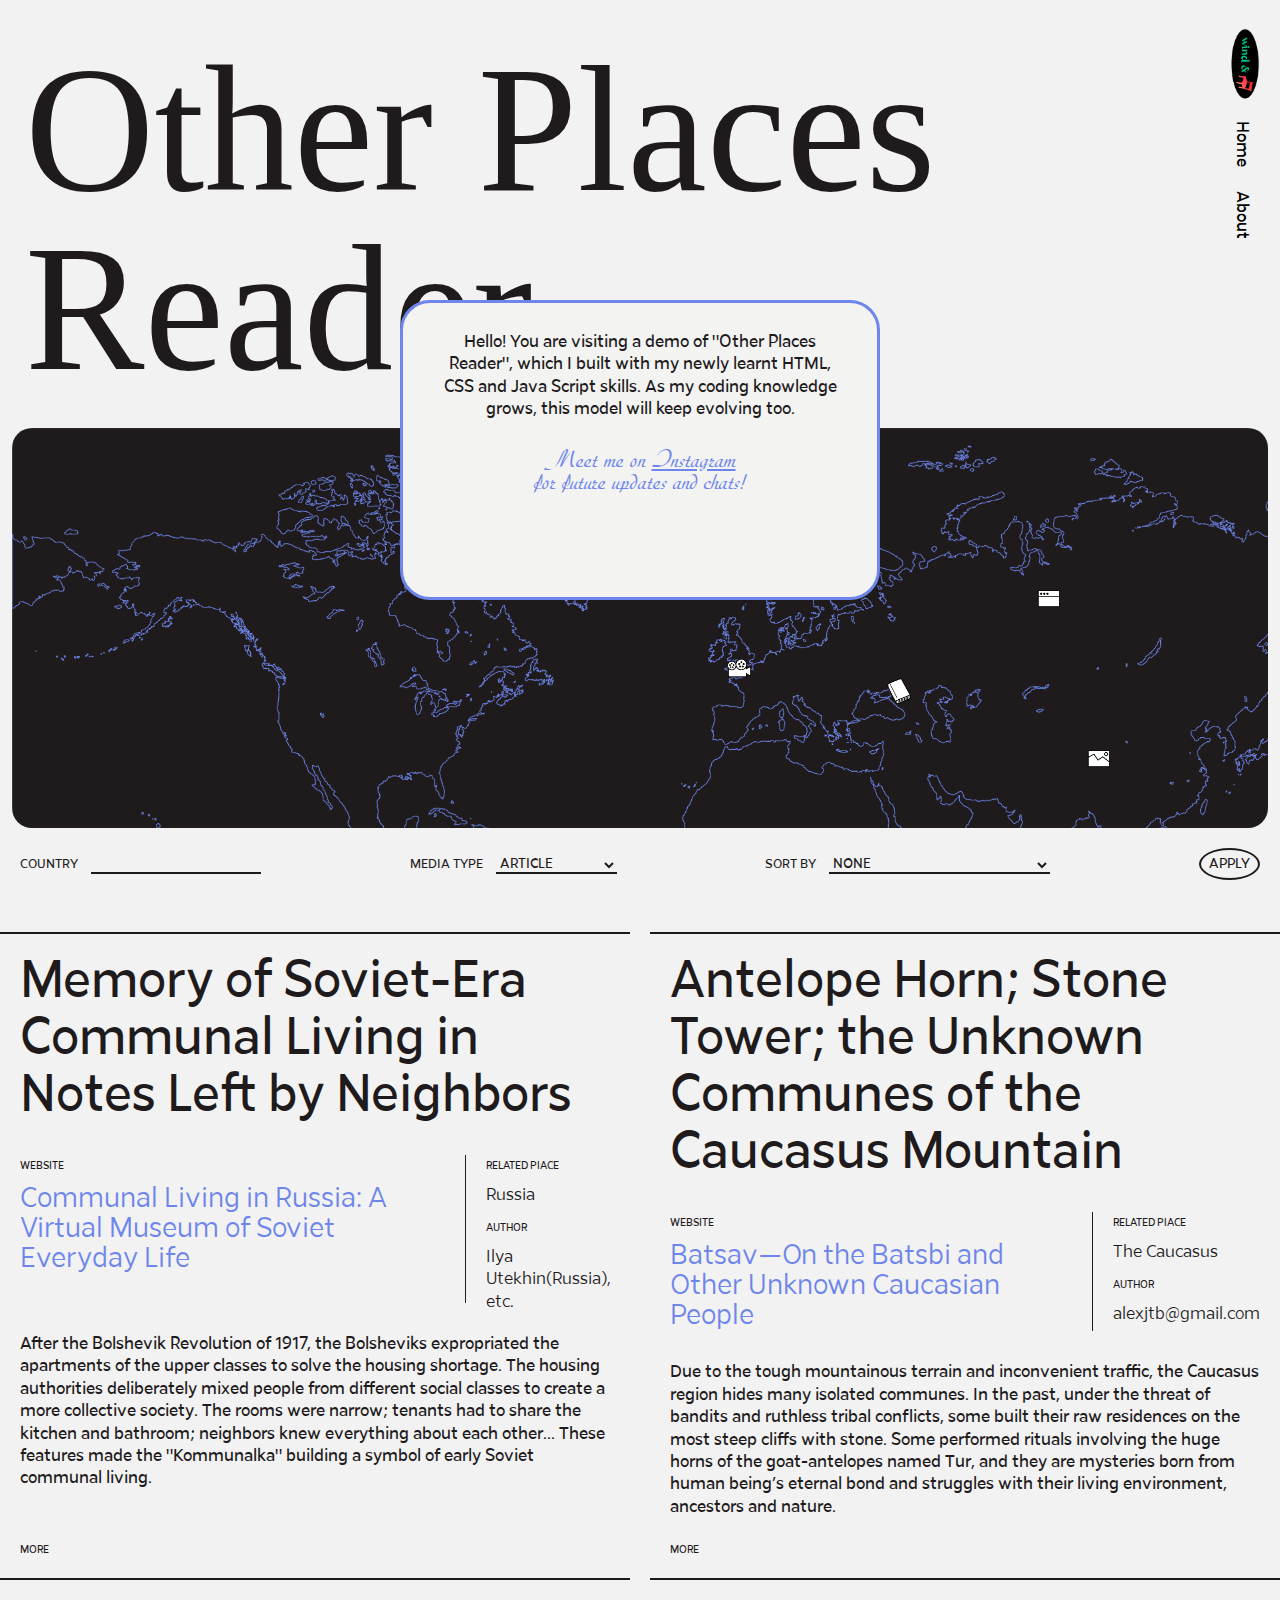
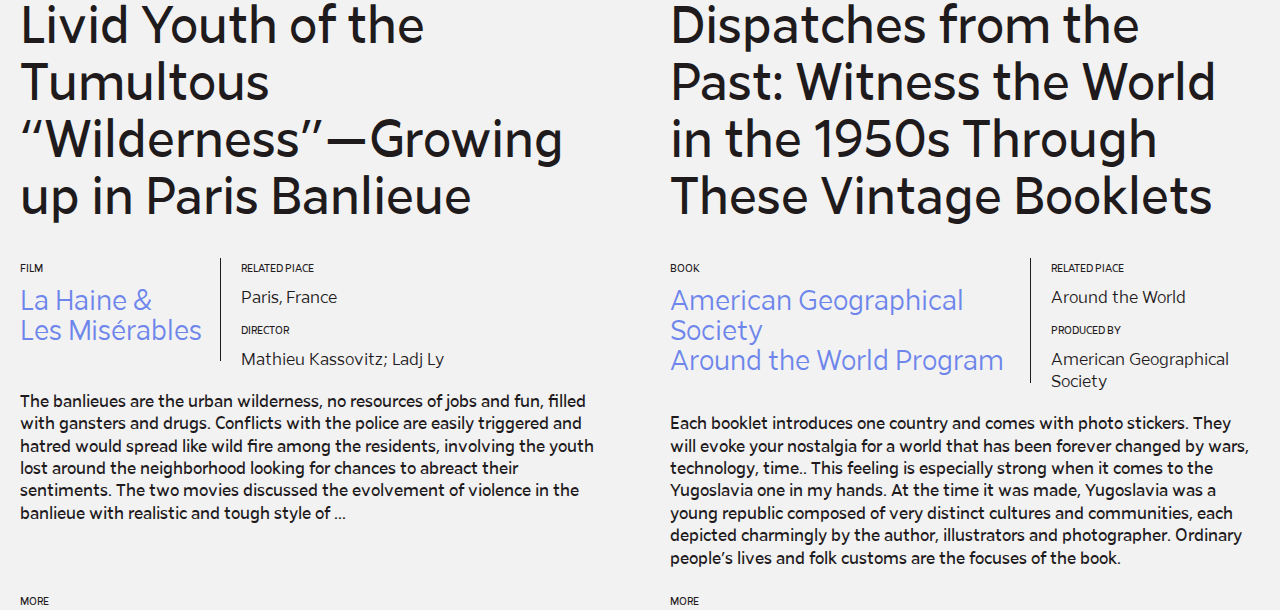
==== commit 5abd2017: "new html" ====
--- a/index.html
+++ b/index.html
@@ -4,51 +4,78 @@
 
 <head>
     <title>Other Places Reader</title>
+    <link rel="stylesheet" type="text/css" href="./resources/Other_Places_Reader.css">
     <link href="./resources/css/webdesignpractice.css" type="text/css" rel="stylesheet">
+    <link rel="stylesheet" type="text/css" href="./resources/style.css">
 
 <body>
+
     <header>
-        <div class="container" id="archive-nav">
-            <div class="row">
-                <div class="col-xs-6">
-                    <small>WIND & CHAIR  |  PROJECT</small>
-                </div>
-                <div class="col-xs-6">
-                    <ul class="right-corner">
+        <div class="container">
+
+            <div class="archive-title">
+                <h1>Other Places<br>Reader</h1>
+            </div>
+            
+            <div class="archive-title">
+                <div id=logo-button>
+                    <img src="./resources/abyt-logo-long.png" alt="mini-logo" height=28px style="transform:translateX(10px) translateY(40px) rotate(90deg)">
+                </div>
+                <div id="archive-nav" >
+                    <ul style="transform:translateX(74px) translateY(18px) rotate(90deg)">
                         <li><a href="opr-home.html">Home</a></li>
                         <li><a href="opr-about.html">About</a></li>
                     </ul>
                 </div>
-            </div>
+            </div>      
+        
         </div>
-        <div class="archive-title">
-            <h1>Other Places Reader</h1>
-        </div>
 
         <div id="notice">
-            <a href="#" id="close-button">&#10006;</a>
-            <h3>Hello! You are visiting a test version of "Other Places Reader", which I built with my newly learnt HTML, CSS and Java Script skills. As my coding knowledge grows, this model will keep evolving too.</h3>
-            <p> <a href="https://www.instagram.com/isnotsong">Follow me on Instagram</a>
-                <br>for future updates and providing feedbacks</p>
-        </div>
-
-        <div class=logo-button>
-            <img src="./resources/abyt-logo-long.png" alt="mini-logo" height=40px>
-        </div>
+            <p>Hello! You are visiting a demo of "Other Places Reader", which I built with my newly learnt HTML, CSS and Java Script skills. As my coding knowledge grows, this model will keep evolving too.</p>
+            <div style="font-family: Diskus RomanItalic; font-size: 1.6rem; color:rgb(110, 134, 235); padding-top: 20px;">Meet me on <a href="https://www.instagram.com/isnotsong" target="_blank">Instagram</a>
+                <br>for future updates and chats!</div>
+        </div> 
 
     </header>
 
     <main>
-        <div class="filter-guide">
-            <br><h3>What kind of stories are you looking for ?</h3>
-        </div>
         <div class="archive-map">
             <div class="map-wrapper">
-            <img src="./resources/WORLDMAP-ABYT_MACDADDY-WORLD.svg" alt="world-map" height="1000px">
-            <img class="map-marker" src="./resources/mapmarker-04.png" height="20px" style="top:160px; right:0px;">
-            <img class="map-marker" src="./resources/mapmarker-03.png" height="20px" style="top:230px; right:240px;">
-            <img class="map-marker" src="./resources/mapmarker-book.png" height="26px" style="top:250px; right:90px;">
-            <img class="map-marker" src="./resources/mapmarker-image.png" height="20px" style="top:320px; right:-100px;">
+                <img src="./resources/WORLDMAP-ABYT_MACDADDY-WORLD.jpg" id="map" alt="world-map" height="1000px">
+                <div class="map-point" style="top:160px; right:400px;">
+                    <img class="map-marker" src="./resources/mapmarker-web.png" height="20px">
+                    <div class="marker-hover">
+                        <h4>Memory of Soviet-Era Communal Living in Notes Left by Neighbors</h4>
+                        <p>Communal Living in Russia: A Virtual Museum of Soviet Everyday Life</p>
+                        <small>Ilya Utekhin(Russia), etc.</small>
+                    </div>
+                </div>
+                <div class="map-point" style="top:230px; left:715px;">
+                    <img class="map-marker" src="./resources/mapmarker-film.png" height="20px">
+                    <div class="marker-hover">
+                        <h4>Memory of Soviet-Era Communal Living in Notes Left by Neighbors</h4>
+                        <p>Communal Living in Russia: A Virtual Museum of Soviet Everyday Life</p>
+                        <small>Ilya Utekhin(Russia), etc.</small>
+                    </div>
+                </div>
+                <div class="map-point" style="top:250px; right:550px;">
+                    <img class="map-marker" src="./resources/mapmarker-book.png" height="26px" >
+                    <div class="marker-hover">
+                       <h4>Memory of Soviet-Era Communal Living in Notes Left by Neighbors</h4> 
+                        <p>Communal Living in Russia: A Virtual Museum of Soviet Everyday Life</p>
+                        <small>Ilya Utekhin(Russia), etc.</small>
+                    </div>
+                </div>
+                <div class="map-point" style="top:320px; right:350px;">
+                    <img class="map-marker" src="./resources/mapmarker-image.png" height="20px" >
+                    <div class="marker-hover">
+                        <h4>Memory of Soviet-Era Communal Living in Notes Left by Neighbors</h4>
+                        <p>Communal Living in Russia: A Virtual Museum of Soviet Everyday Life</p>
+                        <small>Ilya Utekhin(Russia), etc.</small>
+                        
+                    </div>
+                </div>
             </div>
         </div>
         <form class="archive-filter">
@@ -87,31 +114,194 @@
             <section>
                 <input type="submit" value="APPLY">
             </section>
-        </form>                   
+        </form>  
+
+        <div id="side-home" class="toggle">
+            <div class="side-home-bar">
+                <div class="side-home-map">
+                    <div class="side-map-wrapper">
+                    <img src="./resources/WORLDMAP-ABYT_MACDADDY-WORLD.jpg" alt="world-map" height="600px">
+                    <img class="side-map-marker" src="./resources/mapmarker-web.png" height="20px" style="top:160px; right:400px;">
+                    <img class="side-map-marker" src="./resources/mapmarker-film.png" height="20px" style="top:230px; left:715px;">
+                    <img class="side-map-marker" src="./resources/mapmarker-book.png" height="26px" style="top:250px; right:550px;">
+                    <img class="side-map-marker" src="./resources/mapmarker-image.png" height="20px" style="top:320px; right:350px;">
+                    </div>
+                </div>
+                <form class="side-archive-filter">
+                    <section>
+                        <label for="filter-country">COUNTRY</label>
+                        <input type="text" id="filter-country" name="filter-country" list="filter-country-options">
+                            <datalist id="filter-country-options">
+                                <option value="Georgia"></option>
+                                <option value="Algeria"></option>
+                                <option value="Russia"></option>
+                                <option value="Bosnia and Herzgovina"></option>
+                            </datalist>
+                    </section>            
+                    <section>
+                        <label for="filter-media">MEDIA TYPE</label>
+                        <select name="filter-media">
+                            <option value="article">ARTICLE</option>
+                            <option value="book">BOOK</option>
+                            <option value="magazine">MAGAZINE</option>
+                            <option value="website">WEBSITE</option>
+                            <option value="photography">PHOTOGRAPHY</option>
+                            <option value="video/film">VIDEO/FILM</option>
+                        </select>
+                    </section>
+                    <section>
+                        <label for="filter-sortby">SORT BY</label>
+                        <select name="filter-sortby">
+                            <option value="no-sorting">NONE</option>
+                            <option value="popular-first">POPULAR TO ACADEMIC</option>
+                            <option value="academic-first">ACADEMIC TO POPULAR</option>
+                            <option value="LIKE">LIKE</option>
+                            <option value="new-first">DATE OF PUBLISH: NEW TO OLD</option>
+                            <option value="old-first">DATE OF PUBLISH: OLD TO NEW</option>
+                        </select>
+                    </section>
+                    <section>
+                        <input type="submit" value="APPLY">
+                    </section>
+                </form> 
+                <div class="side-home-contact">
+                    <ul class="side-contact">
+                        <li>MEET ME</li>
+                        <li>TALK TO ME</li>
+                        <li>CORRESPOND WITH ME</li>
+                    </ul>
+                </div>
+            </div>
+            <img src="./resources/side-bookmark.png"  id="side-home-bookmark">
+        </div>
+
         <div class="archive-card-container">
+
             <div class="archive-card">
-               <h2>Bread and Ashes</h2>
-               <p> Georgia</p>
-            </div>
+                <h2>Memory of Soviet-Era Communal Living in Notes Left by Neighbors</h2>
+            
+
+                <div class="card-info">
+                    <div class="info-title">
+                            <small> WEBSITE</small>
+                            <h3>Communal Living in Russia: A Virtual Museum of Soviet Everyday Life</h3>
+                    </div>
+                    <div>
+                            <small> RELATED PlACE</small>
+                            <p>Russia</p> 
+                            <small>AUTHOR</small>
+                            <p>Ilya Utekhin(Russia), etc.</p>
+                    </div>
+                </div>
+
+                <div class="card-sum">
+                    <p>After the Bolshevik Revolution of 1917, the Bolsheviks expropriated the apartments of the upper classes to solve the housing shortage. 
+                        The housing authorities deliberately mixed people from different social classes to create a more collective society. The rooms were narrow; 
+                        tenants had to share the kitchen and bathroom; neighbors knew everything about each other... These features made the "Kommunalka" building 
+                        a symbol of early Soviet communal living.</p>
+                </div>
+               <div class="card-more"> 
+                   <small><br><br>MORE</small>
+               </div>
+            </div>
+
             <div class="archive-card">
-                <div class="archive-card-text">
-                    <h2>The Balkans very very very long hhhhhhhhhhhhhhhhhhhh</h2>
-                </div>
-             </div>
-             <div class="archive-card">
-                <div class="archive-card-title">
-                    <h2>The Balkans very very very long</h2>
-                    </div>
-                <div class="archive-card-text">
-                    <h2>hhhhhhhhhhhhhhhhhhhh</h2>
-                </div>
-             </div>
-             <div class="archive-card">
-                <h2>The Balkans very very very long hhhhhhhhhhhhhhhhhhhh</h2>
-             </div>
-             <div class="archive-card">
-                <h2>The Balkans very very very long hhhhhhhhhhhhhhhhhhhh</h2>
-             </div>
+
+                <h2> Antelope Horn; Stone Tower;
+                    the Unknown Communes of the Caucasus Mountain</h2>
+
+                <div class="card-info">
+                    <div class="info-title">
+                            <small>WEBSITE</small>
+                            <h3>Batsav—On the Batsbi and Other Unknown Caucasian People</h3>
+                    </div>
+                    <div>
+                            <small> RELATED PlACE</small>
+                            <p>The Caucasus</p> 
+                            <small>AUTHOR</small>
+                            <p>alexjtb@gmail.com</p>
+                    </div>
+                </div>
+
+                <div class="card-sum">
+                    <p>Due to the tough mountainous terrain and inconvenient traffic, the Caucasus region hides many isolated communes. 
+                        In the past, under the threat of bandits and ruthless tribal conflicts, some built their raw residences on the most steep cliffs with stone. 
+                        Some performed rituals involving the huge horns of the goat-antelopes named Tur, and they are mysteries born from human being’s 
+                        eternal bond and struggles with their living environment, ancestors and nature.</p>
+                </div>
+
+                <div class="card-more"> 
+                   <small><br><br>MORE</small>
+                </div>
+
+            </div>
+
+            <div class="archive-card">
+
+                <h2>Livid Youth of the Tumultous “Wilderness”—Growing up in Paris Banlieue</h2>
+
+                <div class="card-info">
+                    <div class="info-title">
+                            <small>FILM</small>
+                            <h3>La Haine &<br>Les Misérables</h3>
+                    </div>
+                    <div>
+                            <small> RELATED PlACE</small>
+                            <p>Paris, France</p> 
+                            <small>DIRECTOR</small>
+                            <p> Mathieu Kassovitz; Ladj Ly</p>
+                    </div>
+                </div>
+                <div class="quote">
+                    "Heard about the guy who fell off a skyscraper? On his way down past each floor, he kept saying to reassure himself: 
+                    So far so good... so far so good... so far so good. How you fall doesn't matter. It's how you land!"
+                </div>
+                <div class="card-sum">
+                    <p>The banlieues are the urban wilderness, no resources of jobs and fun, filled with gansters and drugs. 
+                        Conflicts with the police are easily triggered and hatred would spread like wild fire among the residents, 
+                        involving the youth lost around the neighborhood looking for chances to abreact their sentiments. 
+                        The two movies discussed the evolvement of violence in the banlieue with realistic and tough style of ...</p>
+                </div>
+
+                <div class="card-more"> 
+                   <small><br><br>MORE</small>
+                </div>
+                
+            </div>
+
+            <div class="archive-card">
+
+                <h2>Dispatches from the Past: Witness the World in the 1950s Through These Vintage Booklets </h2>
+
+                <div class="card-info">
+                    <div class="info-title">
+                            <small>BOOK</small>
+                            <h3>American Geographical Society<br>Around the World Program</h3>
+                    </div>
+                    <div>
+                            <small> RELATED PlACE</small>
+                            <p>Around the World</p> 
+                            <small>PRODUCED BY</small>
+                            <p>American Geographical Society</p>
+                    </div>
+                </div>
+                <div class="quote">
+                    "Rising from the sparkling Adriatic Sea like a stark, two dimensional stage backdrop, mountain crests above the Yugoslav coast give no hint of the fascinating land beyond.
+                        They are landscapes from fairy tales, Bible stories, and dreams."
+                </div>
+                <div class="card-sum">
+                    <p>Each booklet introduces one country and comes with photo stickers. They will evoke your nostalgia for a world that has been forever changed by wars, technology, time.. 
+                        This feeling is especially strong when it comes to the Yugoslavia one in my hands. At the time it was made, Yugoslavia was a young republic composed of  very distinct 
+                        cultures and communities, each depicted charmingly by the author, illustrators and photographer. Ordinary people’s lives and folk customs are the focuses of the book.
+                    </p>
+                </div>
+
+                <div class="card-more"> 
+                   <small><br><br>MORE</small>
+                </div>
+                
+            </div>
+
         </div>
 
     </main>
@@ -120,11 +310,31 @@
   src="https://code.jquery.com/jquery-3.2.1.min.js"
   integrity="sha256-hwg4gsxgFZhOsEEamdOYGBf13FyQuiTwlAQgxVSNgt4="
   crossorigin="anonymous"></script>
-    <script src='./resources/masonry.pkgd.min.js'></script>
-    <script>$('.archive-card-container').masonry({
-        // options
-        percentPosition: true,
-        itemSelector: '.archive-card',
-      });</script>
+
+  <script>
+    
+    function toggle() {
+   $("#side-home").toggleClass("toggle") 
+    }
+    $("#side-home-bookmark").on("click", toggle);
+
+    var topOfCards = $(".archive-card-container").offset().top;
+
+    $(window).scroll(function() {
+    if ($(window).scrollTop() > (topOfCards)) {
+        $("#side-home").fadeIn('fast', 'swing');
+    } else {
+        $("#side-home").fadeOut('fast', 'swing');
+    }
+    }); 
+
+    $(document).click(function(e) {
+    if (e.target.id != 'notice' && !$('#notice').find(e.target).length) {
+        $("#notice").hide();
+    }
+    });
+
+  </script>
+
 </body>
 </html>--- a/resources/Other_Places_Reader.css
+++ b/resources/Other_Places_Reader.css
@@ -0,0 +1,70 @@
+/**
+ * @license
+ * MyFonts Webfont Build ID 3914041, 2020-06-14T20:29:00-0400
+ * 
+ * The fonts listed in this notice are subject to the End User License
+ * Agreement(s) entered into by the website owner. All other parties are 
+ * explicitly restricted from using the Licensed Webfonts(s).
+ * 
+ * You may obtain a valid license at the URLs below.
+ * 
+ * Webfont: Arthura-Light by Seniors Studio
+ * URL: https://www.myfonts.com/fonts/seniors-studio/arthura/light/
+ * 
+ * Webfont: Arthura-LightItalic by Seniors Studio
+ * URL: https://www.myfonts.com/fonts/seniors-studio/arthura/light-italic/
+ * 
+ * Webfont: Arthura-Italic by Seniors Studio
+ * URL: https://www.myfonts.com/fonts/seniors-studio/arthura/italic/
+ * 
+ * Webfont: Arthura-Regular by Seniors Studio
+ * URL: https://www.myfonts.com/fonts/seniors-studio/arthura/regular/
+ * 
+ * Webfont: Arthura-Medium by Seniors Studio
+ * URL: https://www.myfonts.com/fonts/seniors-studio/arthura/medium/
+ * 
+ * Webfont: Arthura-MediumItalic by Seniors Studio
+ * URL: https://www.myfonts.com/fonts/seniors-studio/arthura/medium-italic/
+ * 
+ * Webfont: Arthura-Bold by Seniors Studio
+ * URL: https://www.myfonts.com/fonts/seniors-studio/arthura/bold/
+ * 
+ * 
+ * Webfonts copyright: Copyright (c) 2018 by Seniors Studio. All rights reserved.&amp;#x000A;
+ * 
+ * © 2020 MyFonts Inc
+*/
+
+
+/* @import must be at top of file, otherwise CSS will not work */
+@import url("//hello.myfonts.net/count/3bb939");
+  
+@font-face {
+  font-family: 'Arthura-Medium';
+  src: url('webFonts/Arthura-Medium/font.woff2') format('woff2'), url('webFonts/Arthura-Medium/font.woff') format('woff');
+}
+@font-face {
+  font-family: 'Arthura-Light';
+  src: url('webFonts/Arthura-Light/font.woff2') format('woff2'), url('webFonts/Arthura-Light/font.woff') format('woff');
+}
+@font-face {
+  font-family: 'Arthura-LightItalic';
+  src: url('webFonts/Arthura-LightItalic/font.woff2') format('woff2'), url('webFonts/Arthura-LightItalic/font.woff') format('woff');
+}
+@font-face {
+  font-family: 'Arthura-Regular';
+  src: url('webFonts/Arthura-Regular/font.woff2') format('woff2'), url('webFonts/Arthura-Regular/font.woff') format('woff');
+}
+@font-face {
+  font-family: 'Arthura-Bold';
+  src: url('webFonts/Arthura-Bold/font.woff2') format('woff2'), url('webFonts/Arthura-Bold/font.woff') format('woff');
+}
+@font-face {
+  font-family: 'Arthura-Italic';
+  src: url('webFonts/Arthura-Italic/font.woff2') format('woff2'), url('webFonts/Arthura-Italic/font.woff') format('woff');
+}
+@font-face {
+  font-family: 'Arthura-MediumItalic';
+  src: url('webFonts/Arthura-MediumItalic/font.woff2') format('woff2'), url('webFonts/Arthura-MediumItalic/font.woff') format('woff');
+}
+
--- a/resources/style.css
+++ b/resources/style.css
@@ -0,0 +1,16 @@
+/* #### Generated By: http://www.cufonfonts.com #### */
+
+@font-face {
+font-family: 'Diskus RomanItalic';
+font-style: normal;
+font-weight: normal;
+src: local('Diskus RomanItalic'), url('Diskus.woff') format('woff');
+}
+
+
+@font-face {
+font-family: 'Diskus BQ Regular';
+font-style: normal;
+font-weight: normal;
+src: local('Diskus BQ Regular'), url('DiskusBQRegular.woff') format('woff');
+}